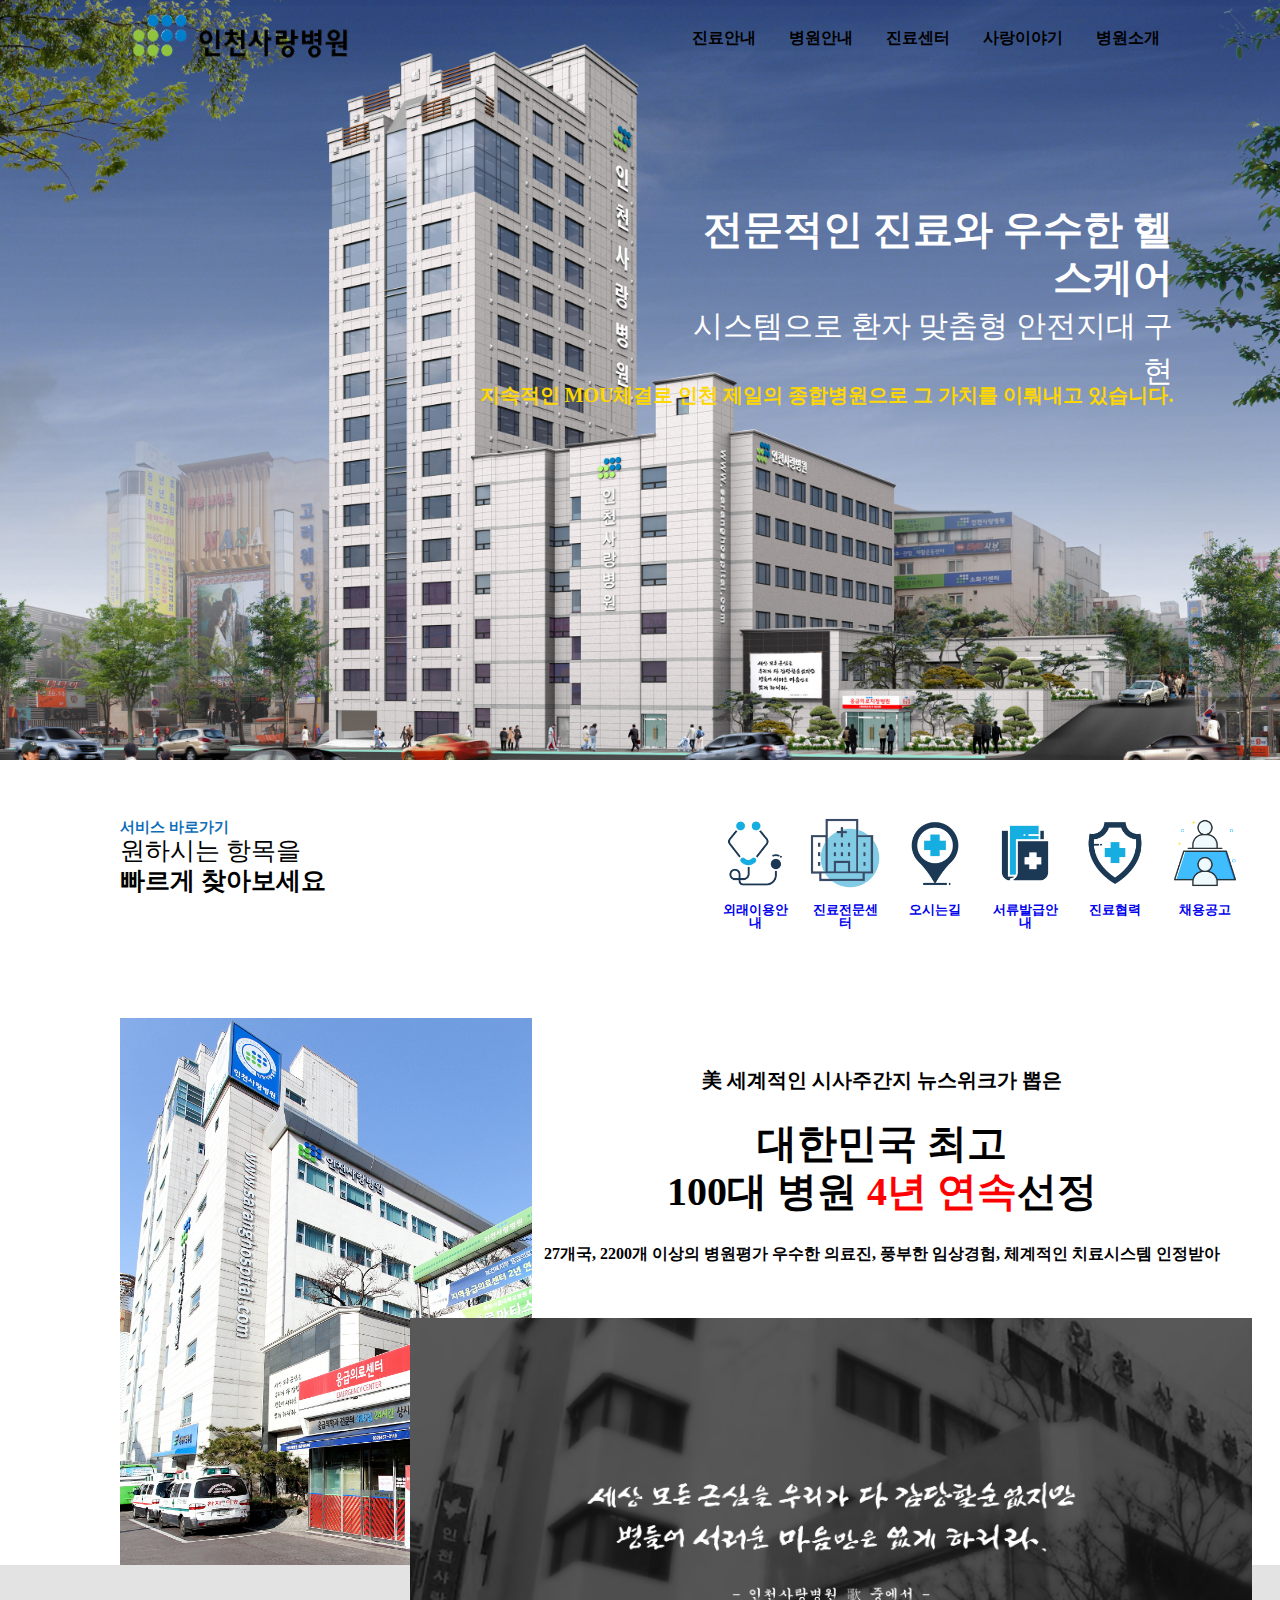
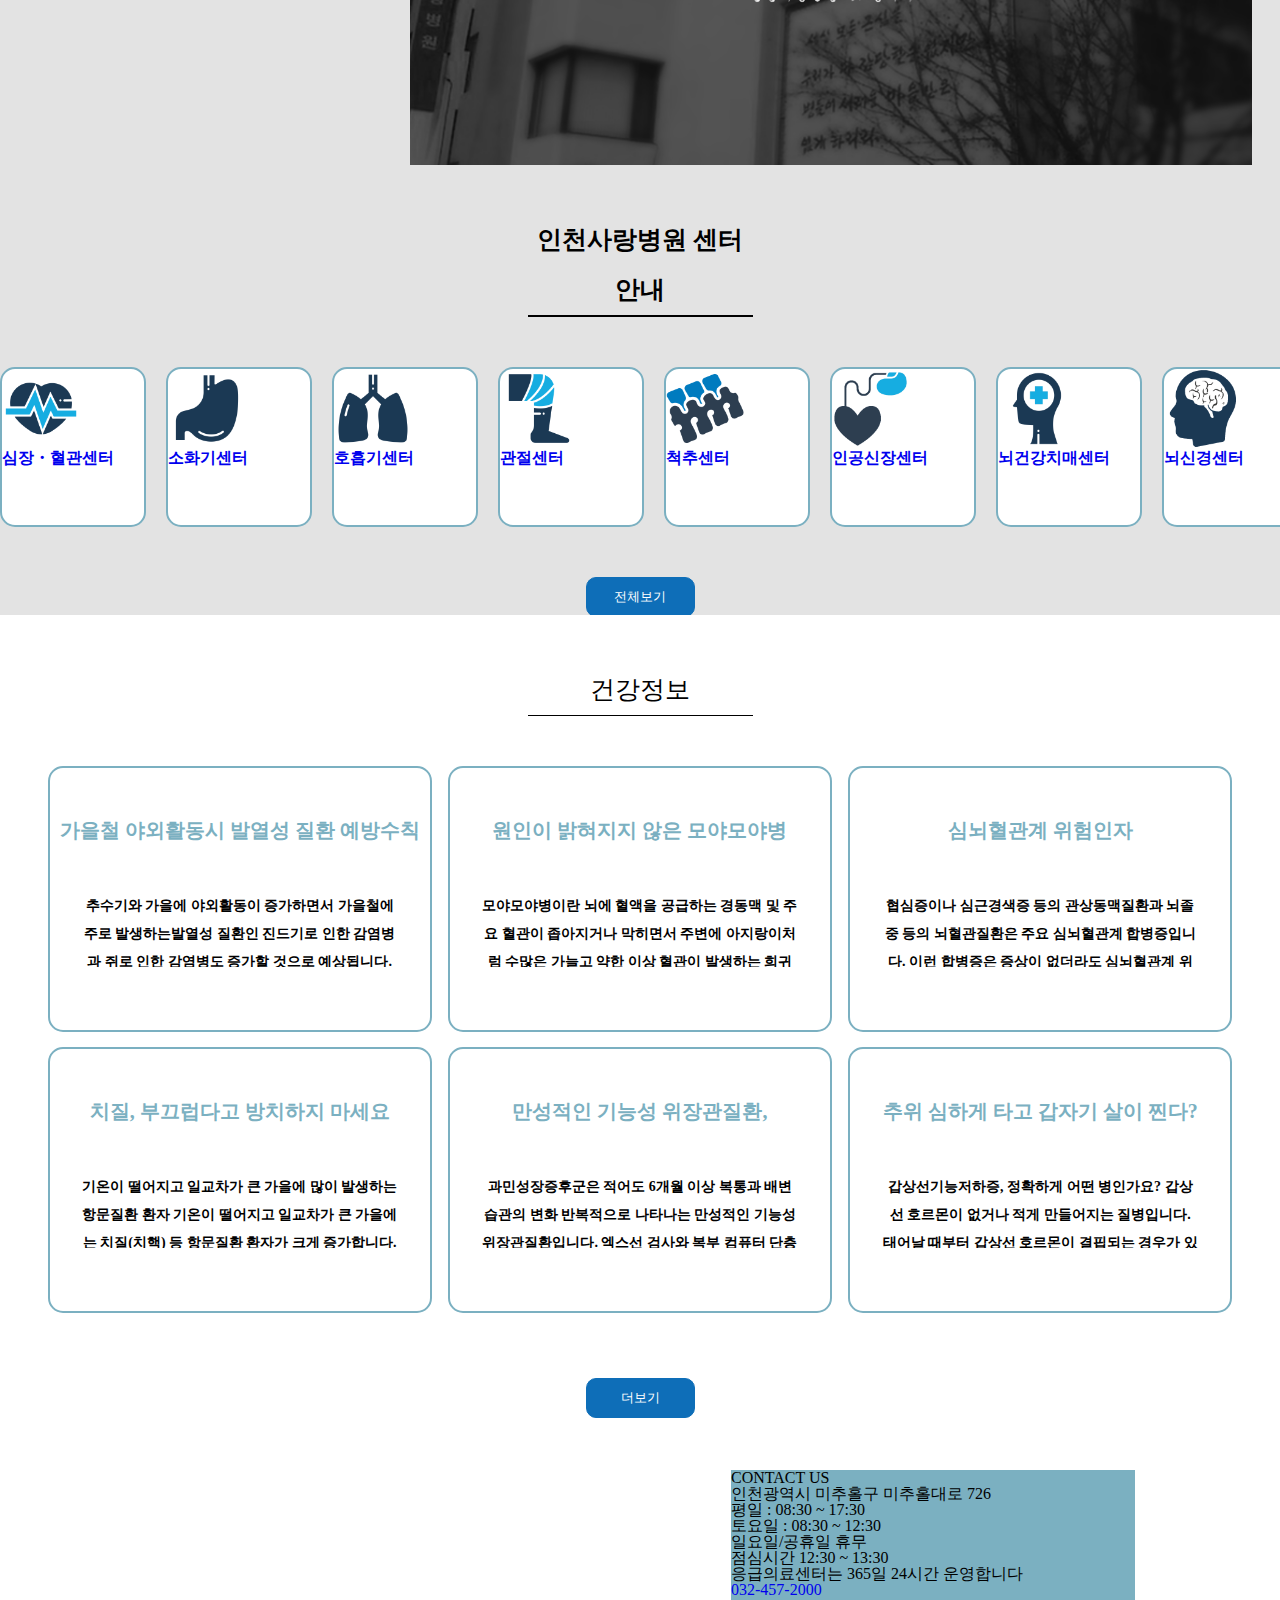
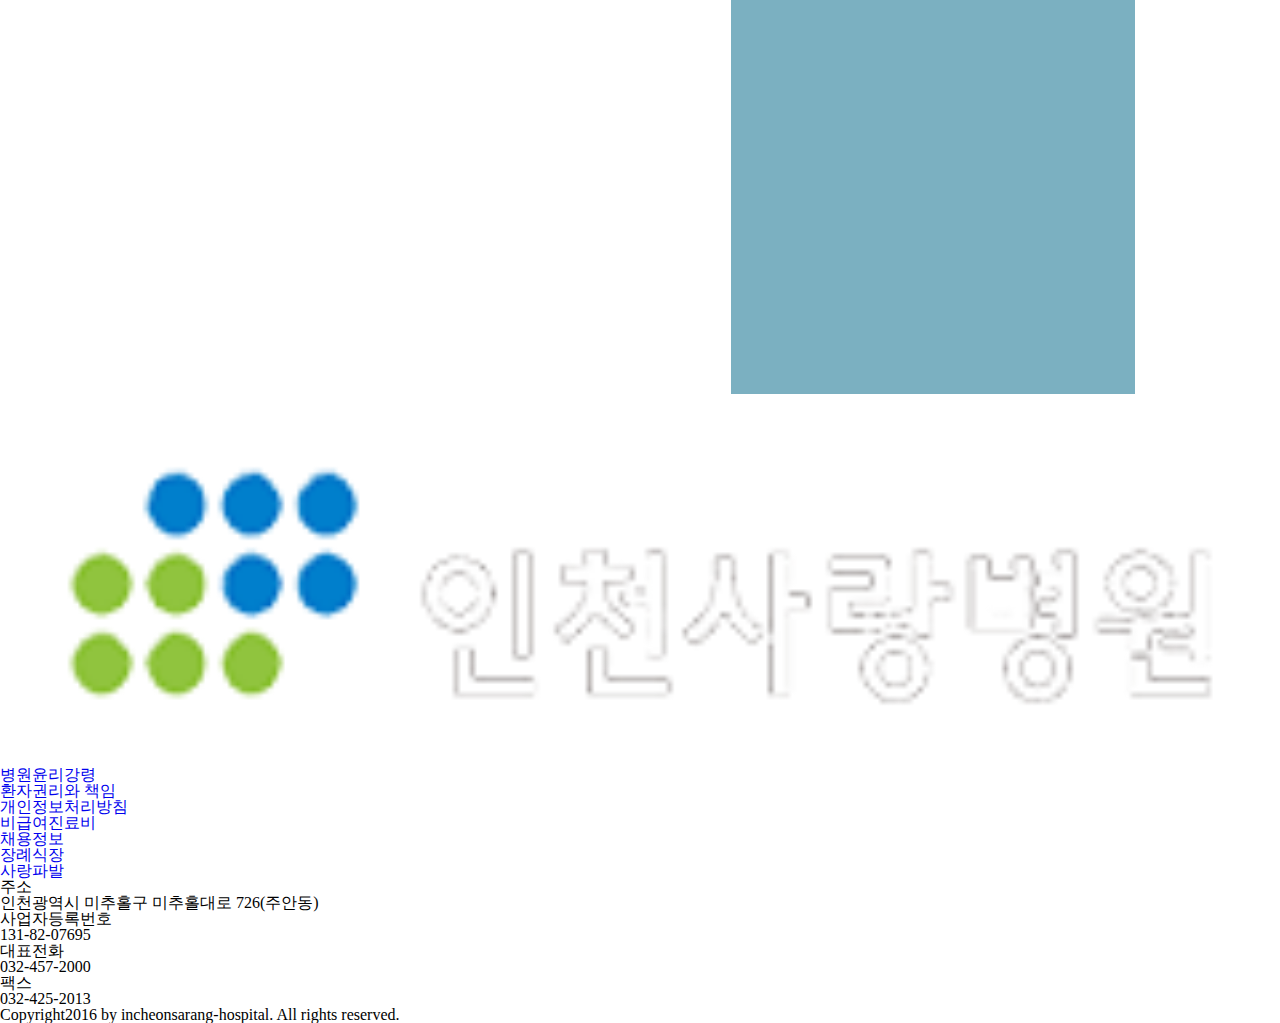
==== sarang.html @ 3dba6dbc "10월7일" ====
<!DOCTYPE html>
<html lang="en">

<head>
    <meta charset="UTF-8">
    <meta http-equiv="X-UA-Compatible" content="IE=edge">
    <meta name="viewport" content="width=device-width, initial-scale=1.0">
    <title>인천사랑병원</title>
    <link rel="stylesheet" href="css/reset.css">
    <link rel="stylesheet" href="css/saranghospital.css">
    <link rel="stylesheet" href="js/sarang.js">
</head>

<body>
    <header>
        <div class="header-container">
            <h1>
                <a href="#">
                    <figure>
                        <img src="img/logo black.png" alt="인천사랑병원">
                    </figure>
                    <span class="hidden">인천사랑병원</span>
                </a>
            </h1>
            <nav class="menu">
                <ul>
                    <li>진료안내</li>
                    <li>병원안내</li>
                    <li>진료센터</li>
                    <li>사랑이야기</li>
                    <li>병원소개</li>
                </ul>
            </nav>
        </div>
    </header>
    <main>
        <section class="main-title">
            <div class="banner-box">
                <!-- background로 이미지 넣을것 -->
                <p class="first-text"> <span class="main-text-title">전문적인 진료와 우수한 헬스케어</span>
                    <br> 시스템으로 환자 맞춤형 안전지대 구현</p>
                <p class="title-appeal">지속적인 MOU체결로 인천 제일의 종합병원으로 그 가치를 이뤄내고 있습니다.</p>
            </div>
        </section>
        <section class="main-quick">
            <div class="quick-wrapper">
                <div class="menu-title">
                    <h2>서비스 바로가기</h2>
                    <p>원하시는 항목을 <br>
                        <span>빠르게 찾아보세요</span></p>
                </div>
                <div class="menu-list">
                    <ul>
                        <li>
                            <a href="#">
                                <div class="menu-icon">
                                    <img src="img/4082095_healthcare_hospital_medical_icon.png" alt="외래이용안내">
                                    <p>외래이용안내</p>
                                </div>
                            </a>
                        </li>
                        <li>
                            <a href="#">
                                <div class="menu-icon">
                                    <img src="img/5978776_building_clinic_corona_coronavirus_hospital_icon.png"
                                        alt="진료전문센터">
                                    <p>진료전문센터</p>
                                </div>
                            </a>
                        </li>
                        <li>
                            <a href="#">
                                <div class="menu-icon">
                                    <img src="img/4082088_healthcare_hospital_medical_icon.png" alt="오시는길">
                                    <p>오시는길</p>
                                </div>
                            </a>
                        </li>
                        <li>
                            <a href="#">
                                <div class="menu-icon">
                                    <img src="img/4082102_healthcare_hospital_medical_icon.png" alt="서류발급안내">
                                    <p>서류발급안내</p>
                                </div>
                            </a>
                        </li>
                        <li>
                            <a href="#">
                                <div class="menu-icon">
                                    <img src="img/4082087_healthcare_hospital_medical_icon.png" alt="진료협력">
                                    <p>진료협력</p>
                                </div>
                            </a>
                        </li>
                        <li>
                            <a href="#">
                                <div class="menu-icon">
                                    <img src="img/2620516_employee_interview_job_seeker_unemployee_icon.png" alt="채용공고">
                                    <p>채용공고</p>
                                </div>
                            </a>
                        </li>
                    </ul>
                </div>
            </div>
        </section>
        <section class="main-intro">
            <div class="intro-wrap">
                <div class="building">
                    <img src="img/20180203122102db8c5d82-dbdb-45b9-830c-4788f8c6898f.jpeg" alt="인천사랑병원">
                    <div class="text-container">
                        <p class="history-title">美 세계적인 시사주간지 뉴스위크가 뽑은</p>
                        <h2>대한민국 최고 <br>
                            100대 병원 <span>4년 연속</span>선정</h2>
                        <p class="history-add">27개국, 2200개 이상의 병원평가
                            우수한 의료진, 풍부한 임상경험, 체계적인 치료시스템 인정받아
                        </p>
                    </div>
                </div>
                <div class="ideology">
                    <img src="img/history_img01.jpeg" alt="설립 이념">
                </div>
        </section>
        <section class="center-info">
            <h2 class="center-text">인천사랑병원 센터안내</h2>
            <!-- h2한테 border-bottom주기 -->
            <div class="center-menu-container">
                <div class="center-overflow">
                    <ul>
                        <li>
                            <a
                                href="https://www.saranghospital.com/About/center/ccenter/Heartvascularcenter/sindex.jsp">
                                <img src="img/4082109_healthcare_hospital_medical_icon.png" alt="심장혈관센터">
                                <span>심장・혈관센터</span>
                            </a>
                        </li>
                        <li>
                            <a href="https://www.saranghospital.com/About/center/ccenter/Smallarmscenter/sindex.jsp">
                                <img src="img/4082111_healthcare_hospital_medical_icon.png" alt="소화기센터">
                                <span>소화기센터</span>
                            </a>
                        </li>
                        <li>
                            <a href="https://www.saranghospital.com/About/center/ccenter/Respiratorycenters/sindex.jsp">
                                <img src="img/4082089_healthcare_hospital_medical_icon.png" alt="호흡기센터">
                                <span>호흡기센터</span>
                            </a>
                        </li>
                        <li>
                            <a href="https://www.saranghospital.com/About/center/ccenter/Jointcenter/sindex.jsp">
                                <img src="img/4082071_healthcare_hospital_medical_icon.png" alt="관절센터">
                                <span>관절센터</span>
                            </a>
                        </li>
                        <li>
                            <a href="https://www.saranghospital.com/About/center/ccenter/Spinecenter/sindex.jsp">
                                <img src="img/1904389_anatomy_back_backbone_bone_chiropractic_icon.png" alt="척추센터">
                                <span>척추센터</span>
                            </a>
                        </li>
                        <li>
                            <a
                                href="https://www.saranghospital.com/About/center/ccenter/Artificialkidneycentre/sindex.jsp">
                                <img src="img/8212273_pacemaker_heartbeat_heart_cardiac_artificial_icon.png"
                                    alt="인공신장센터">
                                <span>인공신장센터</span>
                            </a>
                        </li>
                        <li>
                            <a href="https://www.saranghospital.com/About/center/ccenter/Braindementia/sindex.jsp">
                                <img src="img/4082075_healthcare_hospital_medical_icon.png" alt="뇌건강치매센터">
                                <span>뇌건강치매센터</span>
                            </a>
                        </li>
                        <li>
                            <a href="https://www.saranghospital.com/About/center/ccenter/Cranialnervecenter/sindex.jsp">
                                <img src="img/1913444_brain_head_human_neurology_psychology_icon.png" alt="뇌신경센터">
                                <span>뇌신경센터</span>
                            </a>
                        </li>
                        <li>
                            <a
                                href="https://www.saranghospital.com/About/center/ccenter/RehabilitationMedicalCenter/sindex.jsp">
                                <img src="img/1289470_massage_physical medicine_physiotherapy_rehabilitation_icon.png"
                                    alt="재활의학센터">
                                <span>재활의학센터</span>
                            </a>
                        </li>
                        <li>
                            <a
                                href="https://www.saranghospital.com/About/center/ccenter/EmergencyMedicalCenter/sindex.jsp">
                                <img src="img/2538738_emergency_light_police_security_icon.png" alt="응급의료센터">
                                <span>응급의료센터</span>
                            </a>
                        </li>
                        <li>
                            <a href="https://www.saranghospital.com/About/center/synthesis/centerinfo.jsp">
                                <img src="img/1289464_family medicine_health insurcance_healthcare_icon.png"
                                    alt="종합검진센터">
                                <span>종합검진센터</span>
                            </a>
                        </li>
                        <li>
                            <a href="https://www.saranghospital.com/About/center/checkup/checkup1.jsp">
                                <img src="img/1289465_internal medicine_medical examination_stethoscope_icon.png"
                                    alt="국가암검진센터">
                                <span>국가암검진센터</span>
                            </a>
                        </li>
                        <li>
                            <a href="https://www.saranghospital.com/About/center/environment/MedicalCenter.jsp">
                                <img src="img/5114911_architecture_construction_engineering_helmet_industry_icon.png"
                                    alt="직업환경의학센터">
                                <span>직업환경의학센터</span>
                            </a>
                        </li>
                        <li>
                            <a href="https://www.saranghospital.com/About/center/centerinfo/centerinfo.jsp">
                                <img src="img/5804675_artery_blood_capillary_vessel_icon.png" alt="심뇌혈관센터">
                                <span>심・뇌・혈관센터</span>
                            </a>
                        </li>
                    </ul>
                </div>
                <button class="view">
                    전체보기
                </button>
            </div>
        </section>
        <section class="health-info">
            <h2 class="health-text">건강정보</h2>
            <!-- h2한테 border-bottom주기 -->
            <div class="health-menu-container">
                <div>
                    <h3>가을철 야외활동시 발열성 질환 예방수칙</h3>
                    <p>추수기와 가을에 야외활동이 증가하면서 가을철에 주로 발생하는발열성 질환인 진드기로 인한 감염병과 쥐로 인한 감염병도 증가할 것으로 예상됩니다. 감염병의 특성을 이해하고
                        예방수칙을 준수하여 건강한 가을을 맞이하셨으면 좋겠습니다</p>
                </div>
                <div>
                    <h3>원인이 밝혀지지 않은 모야모야병</h3>
                    <p>모야모야병이란 뇌에 혈액을 공급하는 경동맥 및 주요 혈관이 좁아지거나 막히면서 주변에 아지랑이처럼 수많은 가늘고 약한 이상 혈관이 발생하는 희귀질환입니다. 미세혈관이 모락모락
                        피어오르는 연기와 비슷하다고해서 '모야모야'(연기가 피어오르는 모습을 표현한 일본어)라는 이름이 붙었습니다.</p>
                </div>
                <div>
                    <h3>심뇌혈관계 위험인자</h3>
                    <p>협심증이나 심근경색증 등의 관상동맥질환과 뇌졸중 등의 뇌혈관질환은 주요 심뇌혈관계 합병증입니다. 이런 합병증은 증상이 없더라도 심뇌혈관계 위험인자가 많고 오래될수록(10년
                        이상) 발생할 위험이 높아집니다. 그렇다면 심뇌혈관계 위험인자는 무엇일까요?</p>
                </div>
                <div>
                    <h3>치질, 부끄럽다고 방치하지 마세요</h3>
                    <p>기온이 떨어지고 일교차가 큰 가을에 많이 발생하는 항문질환 환자 기온이 떨어지고 일교차가 큰 가을에는 치질(치핵) 등 항문질환 환자가 크게 증가합니다. 가을철 치질의 발병률이
                        높은 이유는 낮은 기온으로 혈관이 수축하면서 혈액순환이 원활해지지 못해 혈액 응고가 쉬워지고 치핵 조직이 커지기 때문입니다.</p>
                </div>
                <div>
                    <h3>만성적인 기능성 위장관질환,</h3>
                    <p>과민성장증후군은 적어도 6개월 이상 복통과 배변 습관의 변화 반복적으로 나타나는 만성적인 기능성 위장관질환입니다. 엑스선 검사와 복부 컴퓨터 단층촬영 같은 영상의학 검사와
                        대장내시경 검사를 받아도 복통의 원인이 될 만한 기질적인 질환을 발견할 수 없습니다. </p>
                </div>
                <div>
                    <h3>추위 심하게 타고 갑자기 살이 찐다?</h3>
                    <p>갑상선기능저하증, 정확하게 어떤 병인가요? 갑상선 호르몬이 없거나 적게 만들어지는 질병입니다. 태어날 때부터 갑상선 호르몬이 결핍되는 경우가 있는데, 이것은 선천적으로
                        갑상선이 없거나 또는 기능 부전으로 호르몬을 생산하지 못함으로써 생기는 병입니다. 성인에게 생기는 갑상선 기능저하증으로 진행되는 병입니다.</p>
                </div>
                <button class="view">
                    더보기
                </button>
            </div>
        </section>
        <div class="map-container">
            <div class="map"></div>
            <div class="contact-us">
                <h2>CONTACT US</h2>
                <div class="contact-text">
                    <i class="fa-thin fa-location-dot"></i>
                    <p>인천광역시 미추홀구 미추홀대로 726</p>
                </div>
                <div class="contact-text">
                    <i class="fa-thin fa-alarm-clock"></i>
                    <p>평ㅤ일 : 08:30 ~ 17:30</p>
                    <p>토요일 : 08:30 ~ 12:30</p>
                    <span>일요일/공휴일 휴무</span> <br>
                    점심시간 12:30 ~ 13:30

                </div>
                <div class="emergency">
                    <p>응급의료센터는 365일 24시간 운영합니다</p>
                </div>
                <div class="contact-text">
                    <i class="fa-thin fa-phone"></i>
                    <a href="tel : 032-457-2000">032-457-2000</a>

                </div>
            </div>
        </div>
    </main>
    <footer>
        <div class="footer-container">
            <div class="relative">
                <div class="footer-top">
                    <div class="footer-logo">
                        <img src="/img/logo.png" alt="인천사랑병원">
                    </div>
                    <div class="link-warp">
                        <a href="https://www.saranghospital.com/ETC/ETC_POP_ethical.htm">병원윤리강령</a>
                        <a href="https://www.saranghospital.com/ETC/ETC_POP_rights.htm">환자권리와 책임</a>
                        <a href="https://www.saranghospital.com/ETC/ETC_privacy.jsp"><span>개인정보처리방침</span></a>
                        <a href="https://www.saranghospital.com/sharing/medicalbills/Act.jsp">비급여진료비</a>
                        <a href="https://www.saranghospital.com/story/recruitment/List.jsp">채용정보</a>
                        <a href="https://www.saranghospital.com/hospabout/funeralhall.jsp">장례식장</a>
                        <a href="https://www.saranghospital.com/sharing/lovenews/Loveapost/List.jsp">사랑파발</a>
                    </div>
                </div>
                <div class="footer-contant">
                    <address class="number-info">
                        <dl class="item">
                            <dt class="title">주소</dt>
                            <dd class="is">인천광역시 미추홀구 미추홀대로 726(주안동)</dd>
                        </dl>
                        <dl class="item">
                            <dt class="title">사업자등록번호</dt>
                            <dd class="is">131-82-07695</dd>
                        </dl>
                        <dl class="item">
                            <dt class="title">대표전화</dt>
                            <dd class="is">032-457-2000</dd>
                        </dl>
                        <dl class="item">
                            <dt class="title">팩스</dt>
                            <dd class="is">032-425-2013</dd>
                        </dl>
                    </address>
                    <p>Copyright2016 by incheonsarang-hospital.
                        All rights reserved.</p>
                </div>
            </div>

        </div>
    </footer>
</body>

</html>
---- css/saranghospital.css ----
:root {
    --main-color: #7BB0C1;
    --font-white: #fff;
    --font-black: #000;
    --font-gray: #E3E3E3;
    --font-gold:#FFD700;
    --font-red:#FF0000;
    --font-blue:#0E6EB8;
    --font-green:#8EC31F;
    --font-yellow:#FFE500;
    --font-navy:#092F4D;
    --font-footer-background-color: #363636;
    --background-color-gray:#e3e3e3;
}

header img {
    position: absolute;
    width: 240px;
    height: 70px;
    left: 120px;
    top: 0px;
    
}
.hidden {
    position: absolute;
    width: 1px;
    height: 1px;
    clip: rect(1px, 1px, 1px, 1px);
    overflow: hidden;
}

.header-container {
    display: flex;
    flex-wrap: nowrap;
    flex-direction: row;
    justify-content: flex-end;
    margin-right: 120px;
}
.menu{
    padding: 30px 0px;
    position: absolute;
    width: 518px;
    height: 10px;
}

.menu ul {
    display: flex;
    justify-content: space-between;
    margin-left: 50px;
    font-size: 16px;
    font-weight: bold;
}
.main-title {
    background-image: url(../img/sarang.jpeg);
    background-size: cover;
}
.banner-box {
    width: 100%;
    height: 760px;
}

.first-text {
    position: absolute;
    left: 53.96%;
    right: 8.33%;
    top: 23.03%;
    bottom: 63.55%;
    color: var(--font-white);
    font-size: 30px;
    font-weight: 400;
    line-height: 150%;
/* or 45px */
    text-align: right;
}
.main-text-title {
    font-size: 40px;
    font-weight: 700;
}

.title-appeal {
    position: absolute;
    right: 8.33%;
    top: 42.5%;
    bottom: 54.34%;
    font-weight: 600;
    font-size: 20px;
    line-height: 24px;
    color: var(--font-gold);
}

.main-quick {
    margin: 0 auto;
    width: 1440px;
    height: 200px;
    background-color: var(--font-white);
}

.quick-wrapper {
    display: flex;
    margin-top: 58px;
    margin-left: 120px;
}
.menu-title {
    width: 600px;
    height: 102px;
    left: 118px;
    top: 818px;
}
.menu-title h2 {
    font-weight: 600;
    font-size: 15px;
    line-height: 18px;
    color: var(--font-blue);
}

.menu-title p {
    font-weight: 400;
    font-size: 25px;
    line-height: 30px;
}

.menu-title span {
    font-weight: 600;
    font-size: 25px;
    line-height: 30px;
}

.menu-icon {
    width: 70px;
    height: 70px;
}

.menu-icon p {
    font-size: 13px;
    font-weight: 600;
    /* width: 100px; */
    margin-top: 15px;
    text-align: center;
}

.menu-list ul {
    display: flex;
    gap: 20px;
    width: 529px;
    height: 102px;
}

.main-intro {
    width: 1440px;
    height: 547px;
    margin: 0 auto;
    position: relative;
    background-color: var(--font-white);
}

.building {
    display: flex;
}

.building img {
    width: 412px;
    height: 547px;
    margin-left: 120px;
}

.ideology img {
    position: absolute;
    width: 842px;
    height: 447px;
    left: 410px;
    top: 300px;
    z-index: 2;
    
}

.text-container {
    margin-top:50px;
    width: 700px;
    height: 235px;
    text-align: center;
    font-weight: 600;
}

.history-title {
    font-size: 20px;
    line-height: 24px;
}

.text-container h2 {
    margin-top: 28px;
    font-size: 40px;
    line-height: 48px;
}

.text-container h2 > span {
    color: var(--font-red);
}

.history-add {
    margin-top: 28px;
    font-size: 16px;
    line-height: 19px;
}

.center-info {
    padding-top:250px;
    width: 100%;
    height: 400px;
    background-color: var(--background-color-gray);
}

.center-text {
    width: 225px;
    font-weight: 600;
    font-size: 25px;
    text-align: center;
    border-bottom: 2px solid;
    line-height: 50px;
    margin: 0 auto;
}

.center-menu-container ul {
    display: flex;
    align-items: center;
    margin-top: 50px;
    gap: 20px;
}

.center-overflow li {
    border: 2px solid var(--main-color) ;
    border-radius: 15px;
    background-color: var(--font-white);
}

.center-overflow a {
    width: 142px;
    height: 156px;
    display: block;
    margin: 0 auto;
}
.center-overflow a img {
    width: 78px;
    height: 79px;
}

.center-overflow span {
    font-weight: 600;
    font-size: 16px;
    line-height: 19px;
}

.view {
    width: 109px;
    height: 40px;
    background-color: var(--font-blue);
    border: 1px solid var(--font-blue);
    color: var(--font-white);
    border-radius: 10px;
    display: block;
    margin: 50px auto;
}

.health-info {
    width: 100%;
    height: 805px;
    background-color: var(--font-white);
    padding-top: 50px;
}

.health-text{
    width: 225px;
    font-weight: 400;
    font-size: 25px;
    text-align: center;
    border-bottom: 1px solid;
    line-height: 50px;
    margin: 0 auto;
}

.health-menu-container {
    width: 1201px;
    margin: 0 auto;
    display: flex;
    flex-direction: row;
    flex-wrap: wrap;
    justify-content: space-around;
    margin-top: 50px;
}

.health-menu-container div {
    width: 380px;
    height: 262px;
    border: 2px solid var(--main-color);
    border-radius: 15px;
    margin-bottom: 15px;
}

.health-menu-container h3 {
    margin-top: 50px;
    font-weight: 600;
    font-size: 20px;
    line-height: 24px;
    text-align: center;
    color: var(--main-color);
}

.health-menu-container p {
    width: 317px;
    height: 75px;
    padding-top: 50px;
    font-weight: 600;
    font-size: 14px;
    line-height: 200%;
    text-align: center;
    overflow: hidden;
    text-overflow: ellipsis;
    margin: 0 auto;
}

.map-container {
    display: flex;
    justify-content: center;
}
.map {
    width: 586px;
    height: 524px;
}

.contact-us {
    width: 404px;
    height: 524px;
    background-color: var(--main-color);

}
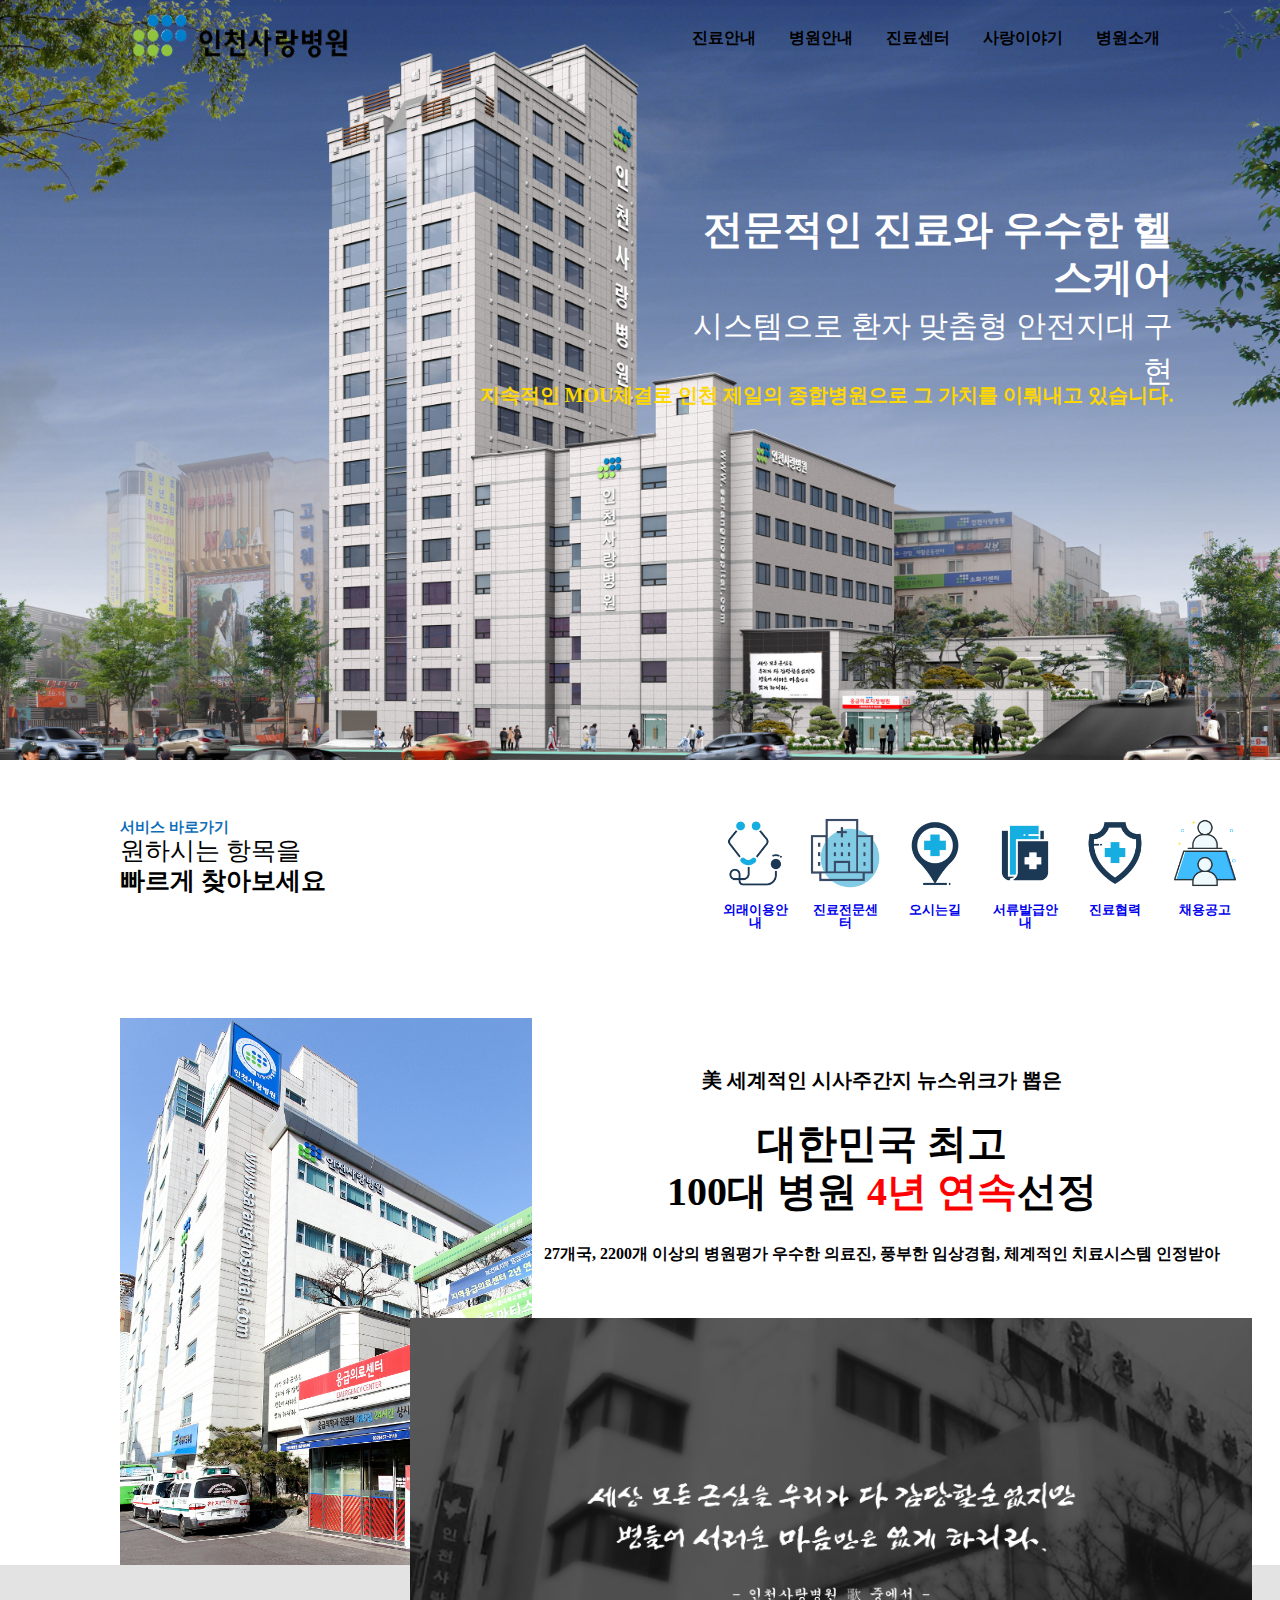
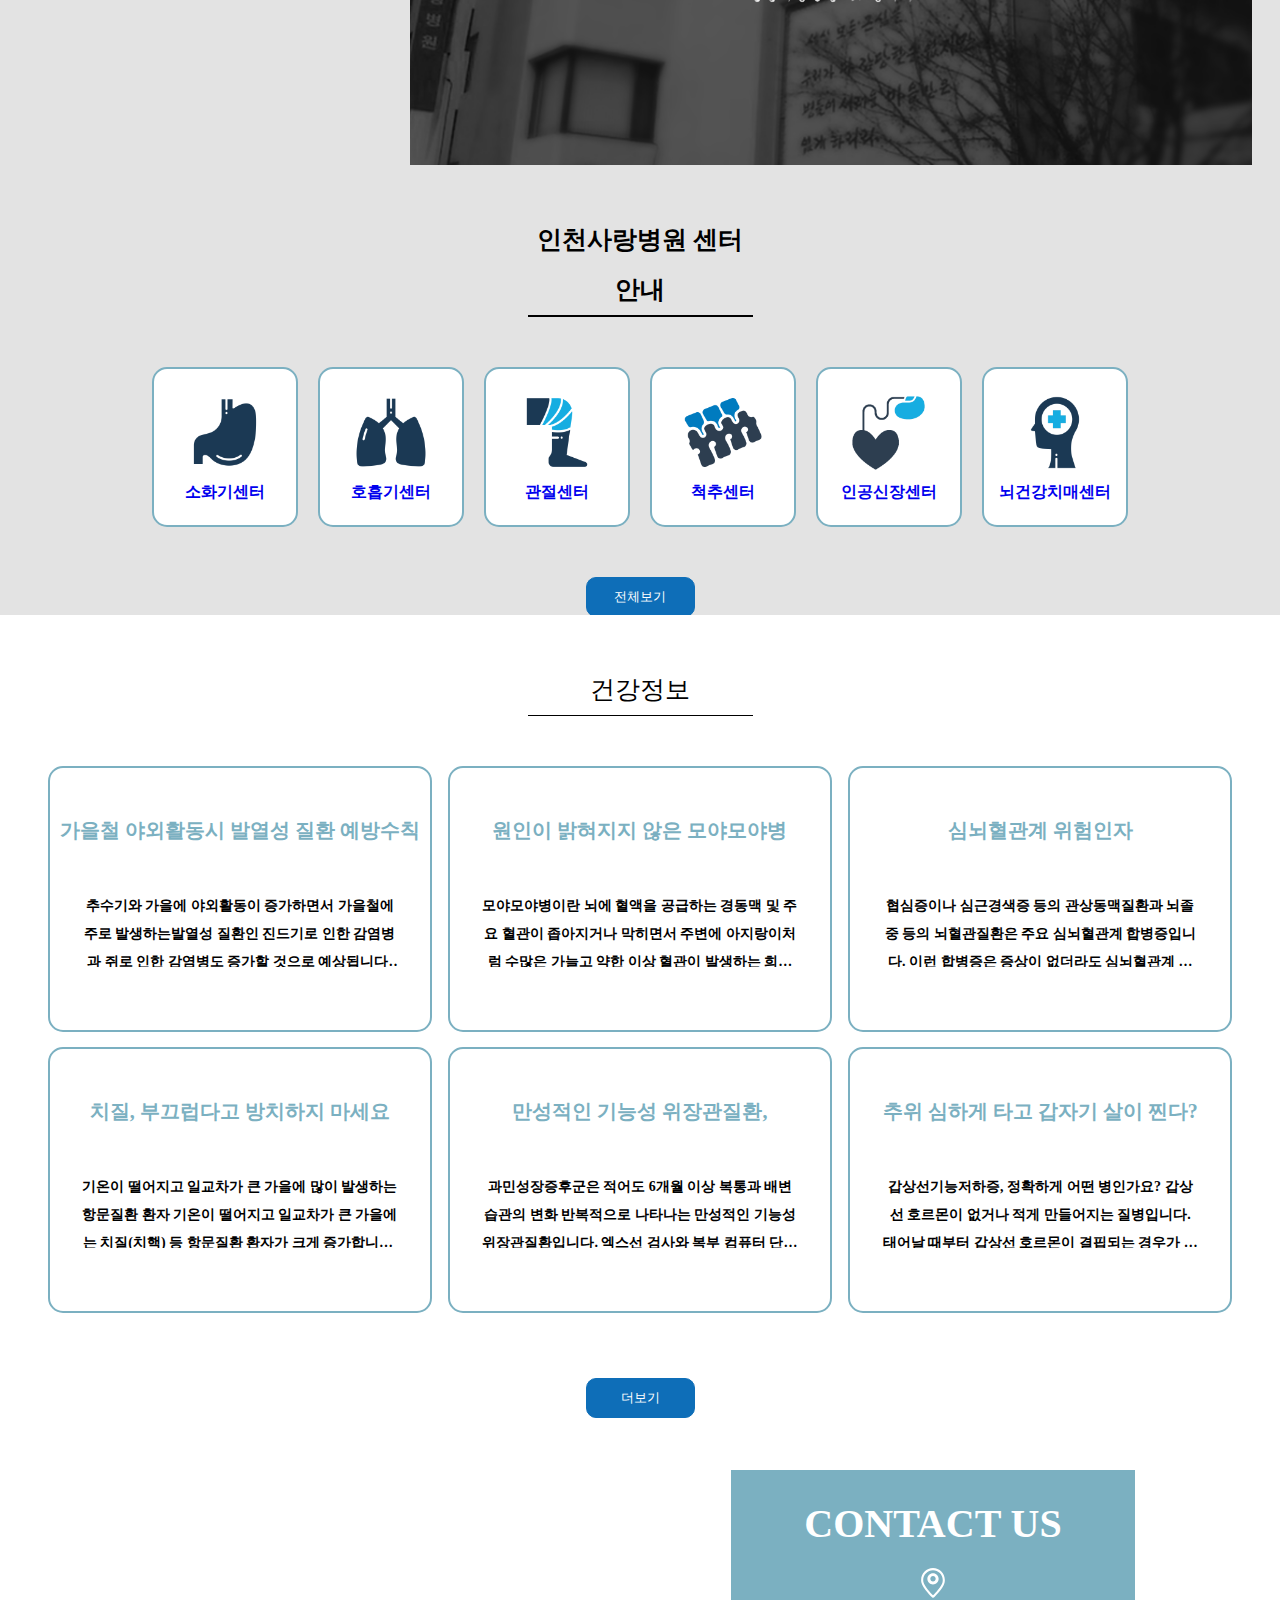
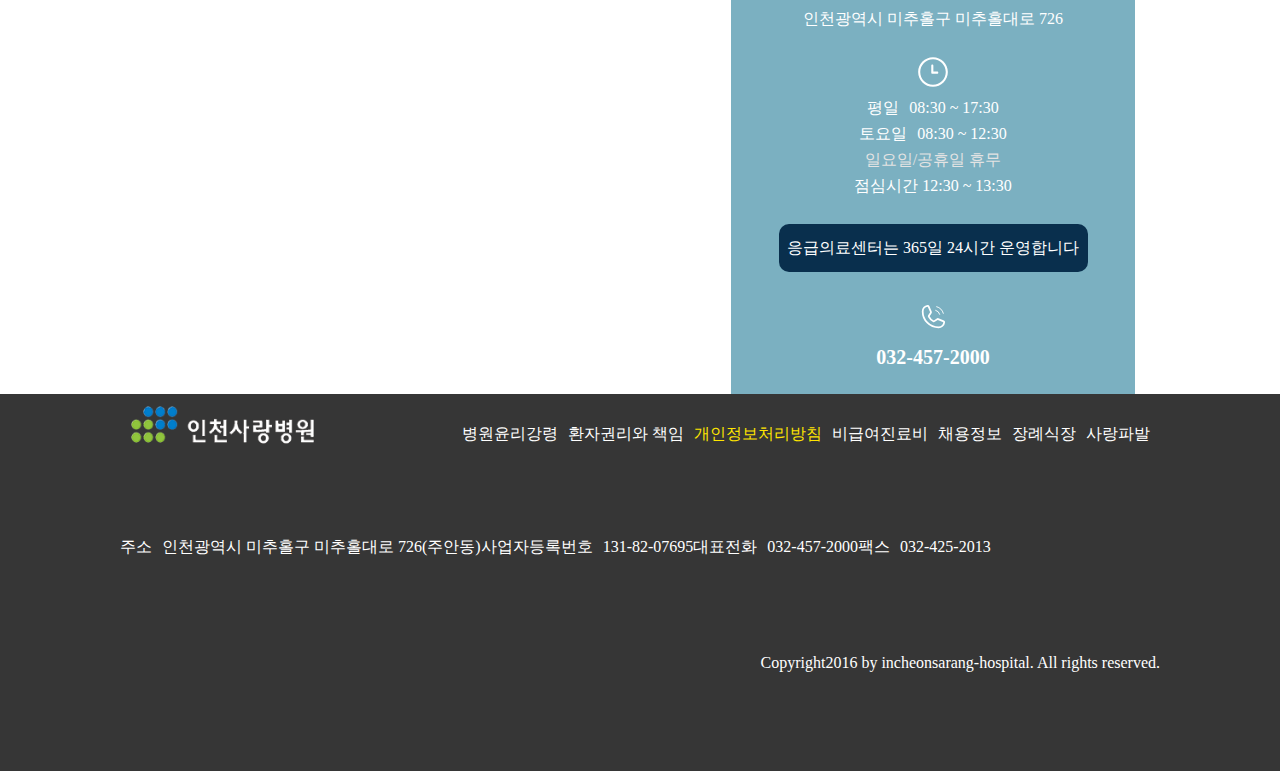
==== commit 6e86f67d: "10월11일" ====
--- a/sarang.html
+++ b/sarang.html
@@ -9,6 +9,7 @@
     <link rel="stylesheet" href="css/reset.css">
     <link rel="stylesheet" href="css/saranghospital.css">
     <link rel="stylesheet" href="js/sarang.js">
+
 </head>
 
 <body>
@@ -267,28 +268,68 @@
             </div>
         </section>
         <div class="map-container">
-            <div class="map"></div>
+            <div class="map">
+                <iframe
+                    src="https://www.google.com/maps/embed?pb=!1m18!1m12!1m3!1d3166.9368151503804!2d126.67850991502318!3d37.46221373785399!2m3!1f0!2f0!3f0!3m2!1i1024!2i768!4f13.1!3m3!1m2!1s0x357b79421399e0bd%3A0x7cce57e490d97258!2z7J247LKc7IKs656R67OR7JuQ!5e0!3m2!1sko!2skr!4v1665122445061!5m2!1sko!2skr"
+                    width="586" height="524" style="border:0;" allowfullscreen="" loading="lazy"
+                    referrerpolicy="no-referrer-when-downgrade"></iframe>
+            </div>
             <div class="contact-us">
                 <h2>CONTACT US</h2>
+                <div class="locate-text">
+                    <?xml version="1.0" ?><svg height="117px" version="1.1" viewBox="0 0 93 117" width="93px"
+                        xmlns="http://www.w3.org/2000/svg" xmlns:xlink="http://www.w3.org/1999/xlink">
+                        <title />
+                        <desc />
+                        <defs />
+                        <g fill="none" fill-rule="evenodd" id="Page-1" stroke="none" stroke-width="1">
+                            <g fill-rule="nonzero" id="pin">
+                                <path
+                                    d="M46.5,0.4 C21,0.4 0.2,21.2 0.2,46.8 C0.2,49.9 0.5,53 1.1,56 C1.1,56.2 1.2,56.4 1.2,56.7 C6.3,79.6 42.2,114 43.7,115.4 C44.5,116.2 45.5,116.5 46.5,116.5 C47.5,116.5 48.5,116.1 49.3,115.4 C50.8,113.9 86.5,79.6 91.6,57.2 C91.6,57 91.7,56.8 91.7,56.6 C92.4,53.4 92.7,50.1 92.7,46.8 C92.8,21.2 72,0.4 46.5,0.4 Z M83.7,55.1 C83.7,55.3 83.7,55.2 83.7,55.4 C79.9,72 55,98.2 46.5,106.7 C38,98.2 13,72 9.2,55 C9.2,54.8 9.2,54.7 9.1,54.5 C8.6,51.9 8.3,49.3 8.3,46.7 C8.3,25.7 25.4,8.5 46.4,8.5 C67.4,8.5 84.6,25.6 84.6,46.7 C84.6,49.6 84.3,52.4 83.7,55.1 Z"
+                                    fill="#fff" id="Shape" />
+                                <path
+                                    d="M46.5,20 C34.2935484,20 24.5,29.9354839 24.5,42 C24.5,54.0645161 34.4354839,64 46.5,64 C58.5645161,64 68.5,54.2064516 68.5,42 C68.5,29.7935484 58.7064516,20 46.5,20 Z M46.5,52.5032258 C40.6806452,52.5032258 35.9967742,47.8193548 35.9967742,42 C35.9967742,36.1806452 40.6806452,31.4967742 46.5,31.4967742 C52.3193548,31.4967742 57.0032258,36.1806452 57.0032258,42 C57.0032258,47.8193548 52.3193548,52.5032258 46.5,52.5032258 Z"
+                                    fill="#fff" id="Shape" />
+                            </g>
+                        </g>
+                    </svg>
+                    <p>인천광역시 미추홀구 미추홀대로 726</p>
+                </div>
                 <div class="contact-text">
-                    <i class="fa-thin fa-location-dot"></i>
-                    <p>인천광역시 미추홀구 미추홀대로 726</p>
-                </div>
-                <div class="contact-text">
-                    <i class="fa-thin fa-alarm-clock"></i>
-                    <p>평ㅤ일 : 08:30 ~ 17:30</p>
-                    <p>토요일 : 08:30 ~ 12:30</p>
+                    <?xml version="1.0" ?><svg height="117px" version="1.1" viewBox="0 0 117 117" width="117px"
+                        xmlns="http://www.w3.org/2000/svg" xmlns:xlink="http://www.w3.org/1999/xlink">
+                        <title />
+                        <desc />
+                        <defs />
+                        <g fill="none" fill-rule="evenodd" id="Page-1" stroke="none" stroke-width="1">
+                            <g fill-rule="nonzero" id="clock">
+                                <path
+                                    d="M58.5,116.3 C90.5,116.3 116.4,90.3 116.4,58.4 C116.4,26.4 90.4,0.5 58.5,0.5 C26.6,0.5 0.6,26.4 0.6,58.4 C0.6,90.3 26.5,116.3 58.5,116.3 Z M58.5,8.6 C86,8.6 108.3,30.9 108.3,58.4 C108.3,85.9 86,108.2 58.5,108.2 C31,108.2 8.7,85.8 8.7,58.4 C8.7,30.9 31,8.6 58.5,8.6 Z"
+                                    fill="#fff" id="Shape" />
+                                <path
+                                    d="M55.8,65.2 L75.1,65.2 C77.4,65.2 79.2,63.4 79.2,61.1 C79.2,58.8 77.4,57 75.1,57 L59.9,57 L59.9,33.2 C59.9,30.9 58.1,29.1 55.8,29.1 C53.5,29.1 51.7,30.9 51.7,33.2 L51.7,61.1 C51.7,63.4 53.5,65.2 55.8,65.2 Z"
+                                    fill="#fff" id="Shape" />
+                            </g>
+                        </g>
+                    </svg>
+                    <dl>
+                        <dt>평ㅤ일</dt>
+                        <dd>08:30 ~ 17:30</dd>
+                    </dl>
+                    <dl>
+                        <dt>토요일</dt>
+                        <dd>08:30 ~ 12:30</dd>
+                    </dl>
                     <span>일요일/공휴일 휴무</span> <br>
-                    점심시간 12:30 ~ 13:30
+                    <p>점심시간 12:30 ~ 13:30</p>
 
                 </div>
                 <div class="emergency">
                     <p>응급의료센터는 365일 24시간 운영합니다</p>
                 </div>
                 <div class="contact-text">
-                    <i class="fa-thin fa-phone"></i>
+                    <?xml version="1.0" ?><svg viewBox="0 0 256 256" xmlns="http://www.w3.org/2000/svg"><rect fill="none" height="256" width="256"/><path d="M159.4,40A80.1,80.1,0,0,1,216,96.6" fill="none" stroke="#fff" stroke-linecap="round" stroke-linejoin="round" stroke-width="8"/><path d="M151.1,70.9a47.9,47.9,0,0,1,34,34" fill="none" stroke="#fff" stroke-linecap="round" stroke-linejoin="round" stroke-width="8"/><path d="M92.5,124.8a83.6,83.6,0,0,0,39,38.9,8,8,0,0,0,7.9-.6l25-16.7a7.9,7.9,0,0,1,7.6-.7l46.8,20.1a7.9,7.9,0,0,1,4.8,8.3A48,48,0,0,1,176,216,136,136,0,0,1,40,80,48,48,0,0,1,81.9,32.4a7.9,7.9,0,0,1,8.3,4.8l20.1,46.9a8,8,0,0,1-.6,7.5L93,117A8,8,0,0,0,92.5,124.8Z" fill="none" stroke="#fff" stroke-linecap="round" stroke-linejoin="round" stroke-width="15"/></svg>
                     <a href="tel : 032-457-2000">032-457-2000</a>
-
                 </div>
             </div>
         </div>
--- a/css/saranghospital.css
+++ b/css/saranghospital.css
@@ -224,6 +224,14 @@
     align-items: center;
     margin-top: 50px;
     gap: 20px;
+    transition: 0.5s;
+    transform: translateX(-166px);
+}
+
+.center-overflow {
+    width: 976px;
+    overflow: hidden;
+    margin: 0 auto;
 }
 
 .center-overflow li {
@@ -235,8 +243,11 @@
 .center-overflow a {
     width: 142px;
     height: 156px;
-    display: block;
-    margin: 0 auto;
+    display: flex;
+    flex-direction: column;
+    justify-content: center;
+    margin: 0 auto;
+    align-items: center;
 }
 .center-overflow a img {
     width: 78px;
@@ -247,6 +258,7 @@
     font-weight: 600;
     font-size: 16px;
     line-height: 19px;
+    margin-top: 10px;
 }
 
 .view {
@@ -315,6 +327,9 @@
     overflow: hidden;
     text-overflow: ellipsis;
     margin: 0 auto;
+    -webkit-line-clamp: 3;
+    display: -webkit-box;
+    -webkit-box-orient: vertical;
 }
 
 .map-container {
@@ -330,5 +345,121 @@
     width: 404px;
     height: 524px;
     background-color: var(--main-color);
-
+    text-align: center;
+    color: var(--font-white);
+}
+
+.contact-us h2 {
+    font-weight: 600;
+    font-size: 40px;
+    line-height: 48px;
+    margin-top: 30px;
+    margin-bottom: 20px;
+}
+
+.contact-us svg {
+    width: 30px;
+    height: 30px;
+    margin-bottom: 10px;
+}
+
+
+.contact-us dl {
+    display: flex;
+    justify-content: center;
+    margin-bottom: 10px;
+}
+
+.contact-us dt {
+    margin-right: 10px;
+}
+
+.contact-text span {
+    color: var(--background-color-gray);
+}
+
+.locate-text {
+    margin-bottom: 30px;
+}
+
+.contact-text {
+    margin-bottom: 30px;
+}
+.contact-text p {
+    margin-top: 10px;
+}
+.emergency {
+    width: 309px;
+    height: 48px;
+    border-radius: 10px;
+    background-color: var(--font-navy);
+    color: var(--font-white);
+    line-height: 48px;
+    margin: 0 auto;
+    margin-bottom: 30px;
+}
+
+.contact-text a {
+    font-weight: 600;
+    font-size: 20px;
+    line-height: 24px;
+    color: var(--font-white);
+}
+
+.footer-container {
+    width: 100%;
+    height: 377px;
+    background-color: var(--font-footer-background-color);
+}
+
+.footer-top {
+    display: flex;
+    align-items: center;
+    justify-content: space-between;
+    margin: 0 120px;
+}
+.footer-logo img {
+    width: 205px;
+}
+
+.link-warp {
+    display: flex;
+}
+
+.link-warp a {
+    color: var(--font-white);
+    margin-right: 10px;
+    font-size: 16px;
+    line-height: 16px;
+    margin-top: 20px;
+}
+
+.link-warp a span {
+    color: var(--font-yellow);
+}
+
+.number-info {
+    display: flex;
+    padding-top: 85px;
+    margin: 0 120px;
+}
+
+.item {
+    display: flex;
+    flex-direction: row;
+    justify-content: space-between;
+    align-items: center;
+    color: var(--font-white);
+}
+
+.title {
+    margin-right: 10px;
+}
+
+.footer-container p { 
+    color: var(--font-white);
+    margin: 0 120px;
+    display: flex;
+    justify-content: flex-end;
+    padding-top: 100px;
 }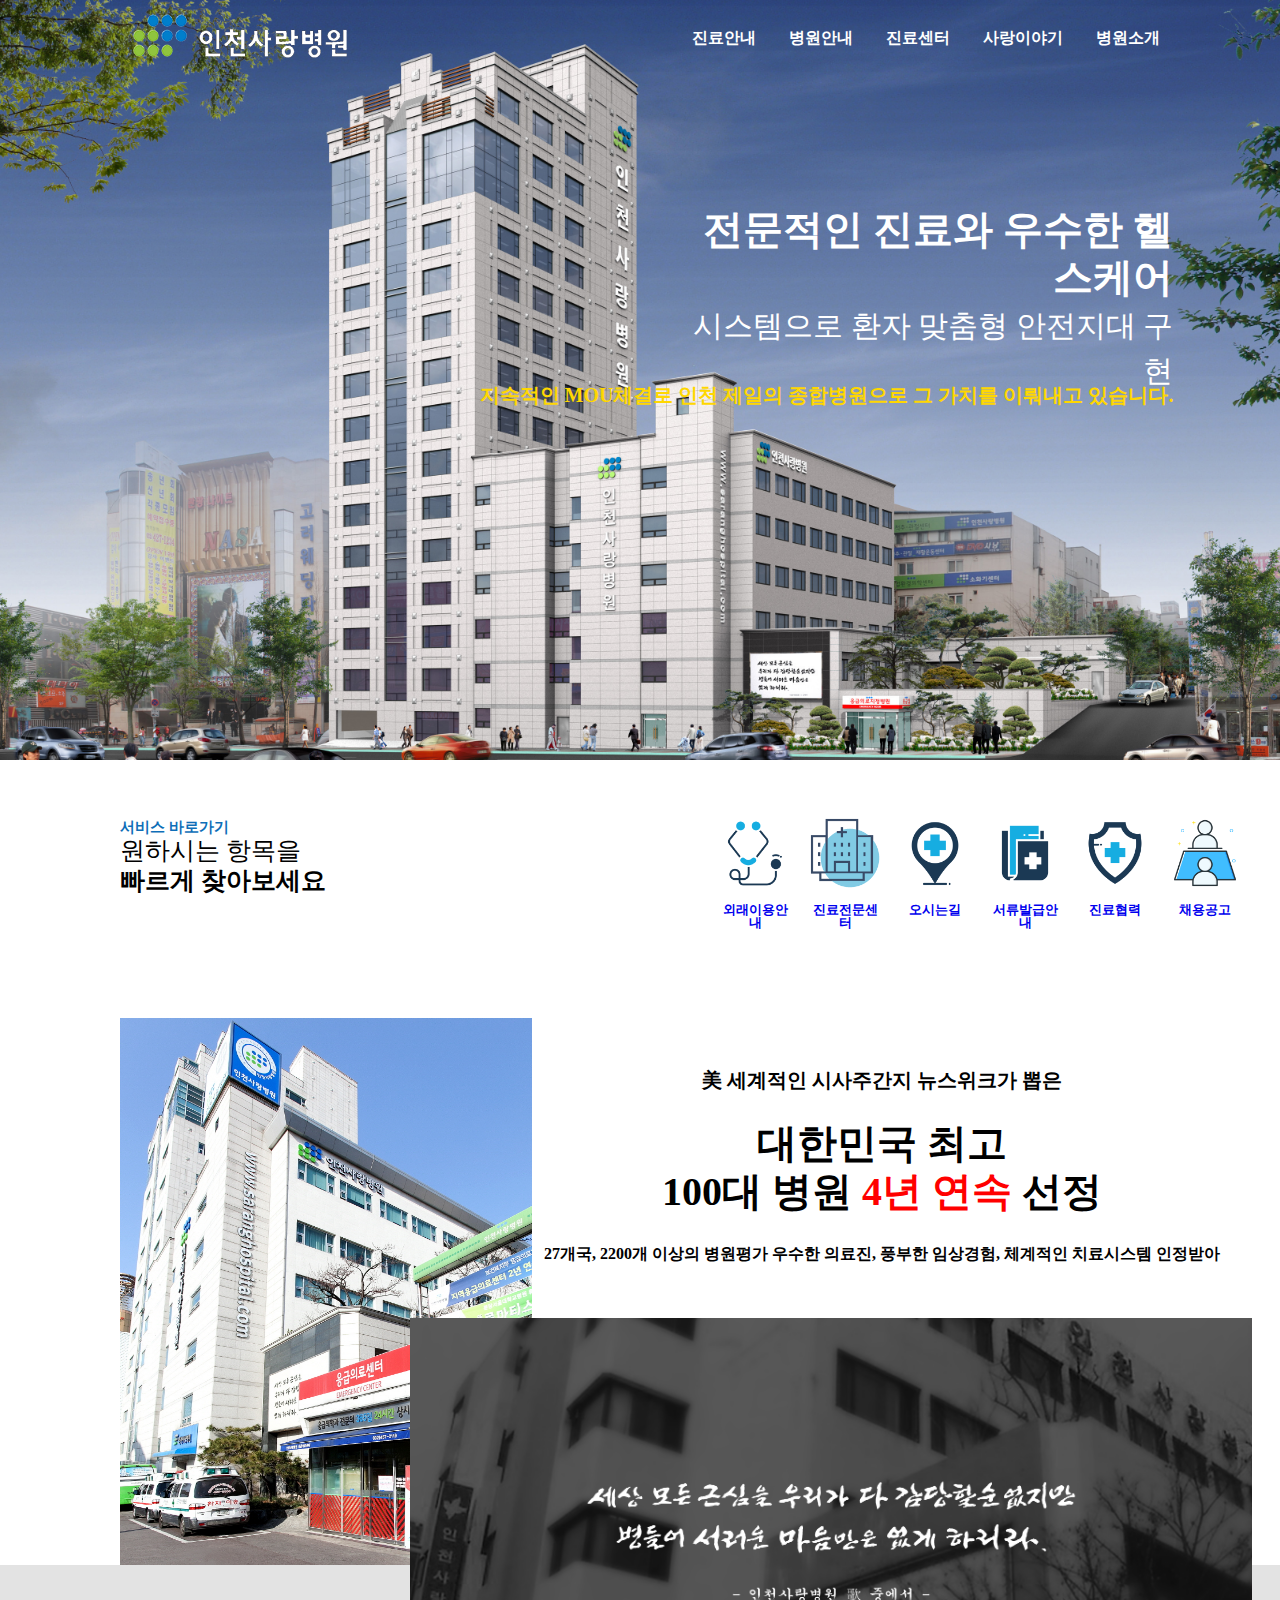
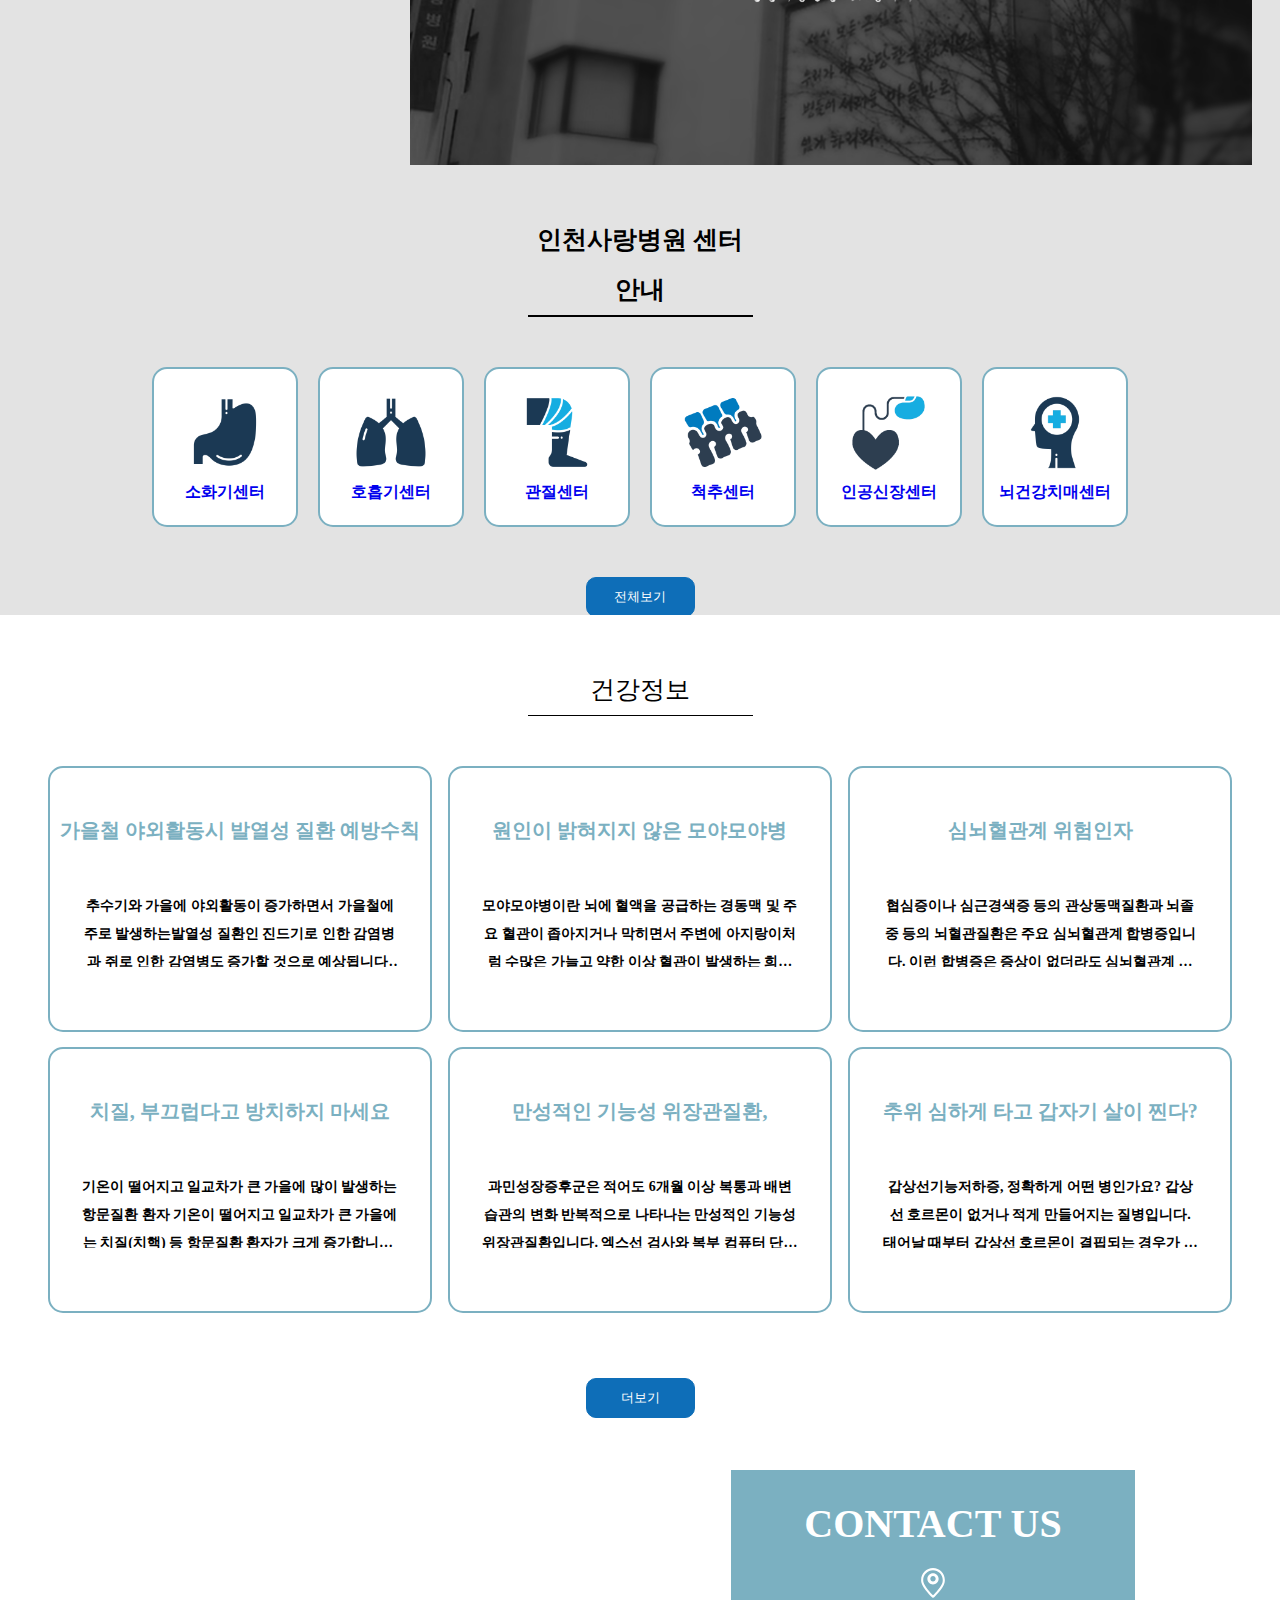
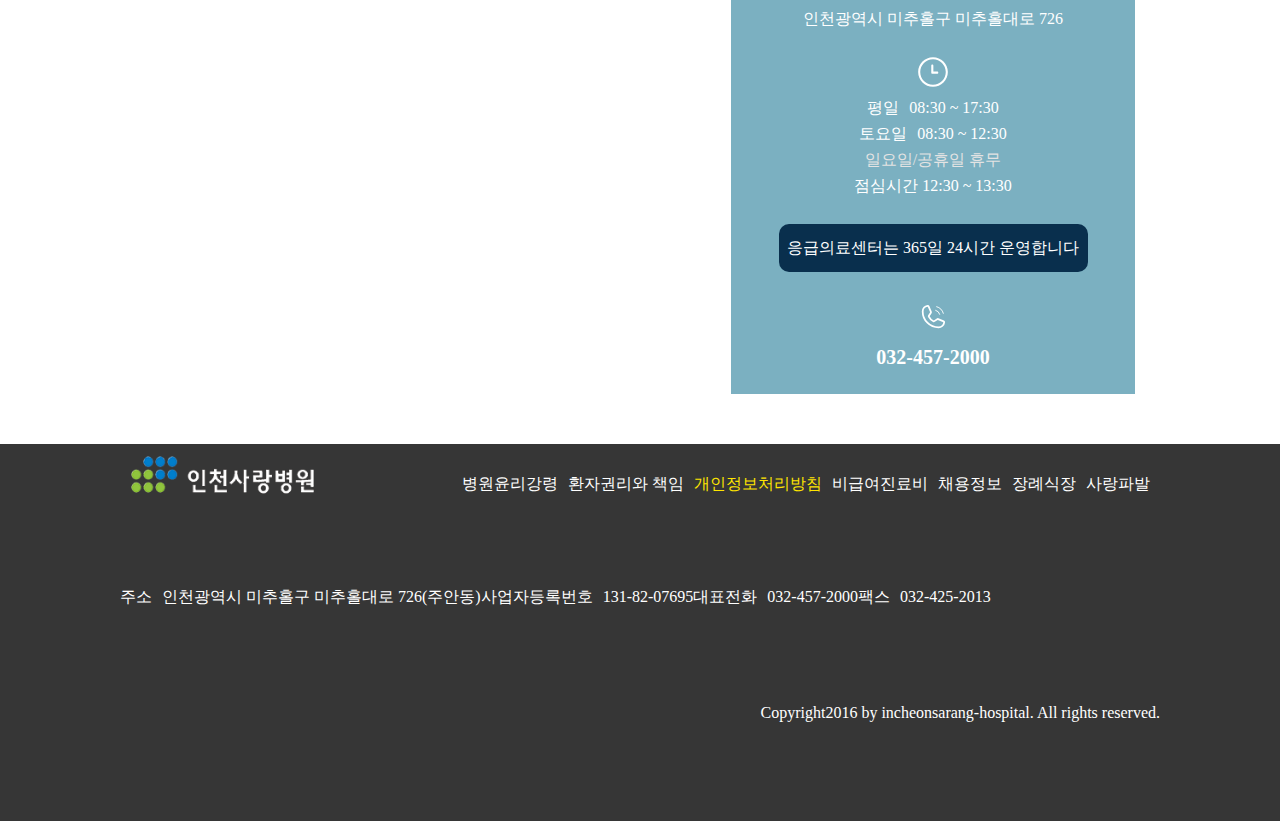
==== commit bde29caf: "ddd" ====
--- a/sarang.html
+++ b/sarang.html
@@ -18,7 +18,7 @@
             <h1>
                 <a href="#">
                     <figure>
-                        <img src="img/logo black.png" alt="인천사랑병원">
+                        <img src="img/logo.png" alt="인천사랑병원">
                     </figure>
                     <span class="hidden">인천사랑병원</span>
                 </a>
@@ -112,7 +112,7 @@
                     <div class="text-container">
                         <p class="history-title">美 세계적인 시사주간지 뉴스위크가 뽑은</p>
                         <h2>대한민국 최고 <br>
-                            100대 병원 <span>4년 연속</span>선정</h2>
+                            100대 병원 <span>4년 연속</span> 선정</h2>
                         <p class="history-add">27개국, 2200개 이상의 병원평가
                             우수한 의료진, 풍부한 임상경험, 체계적인 치료시스템 인정받아
                         </p>
--- a/css/saranghospital.css
+++ b/css/saranghospital.css
@@ -41,6 +41,7 @@
     position: absolute;
     width: 518px;
     height: 10px;
+    color: var(--font-white);
 }
 
 .menu ul {
@@ -194,6 +195,7 @@
 
 .text-container h2 > span {
     color: var(--font-red);
+    font-weight: 700;
 }
 
 .history-add {
@@ -335,6 +337,7 @@
 .map-container {
     display: flex;
     justify-content: center;
+    margin-bottom: 50px;
 }
 .map {
     width: 586px;
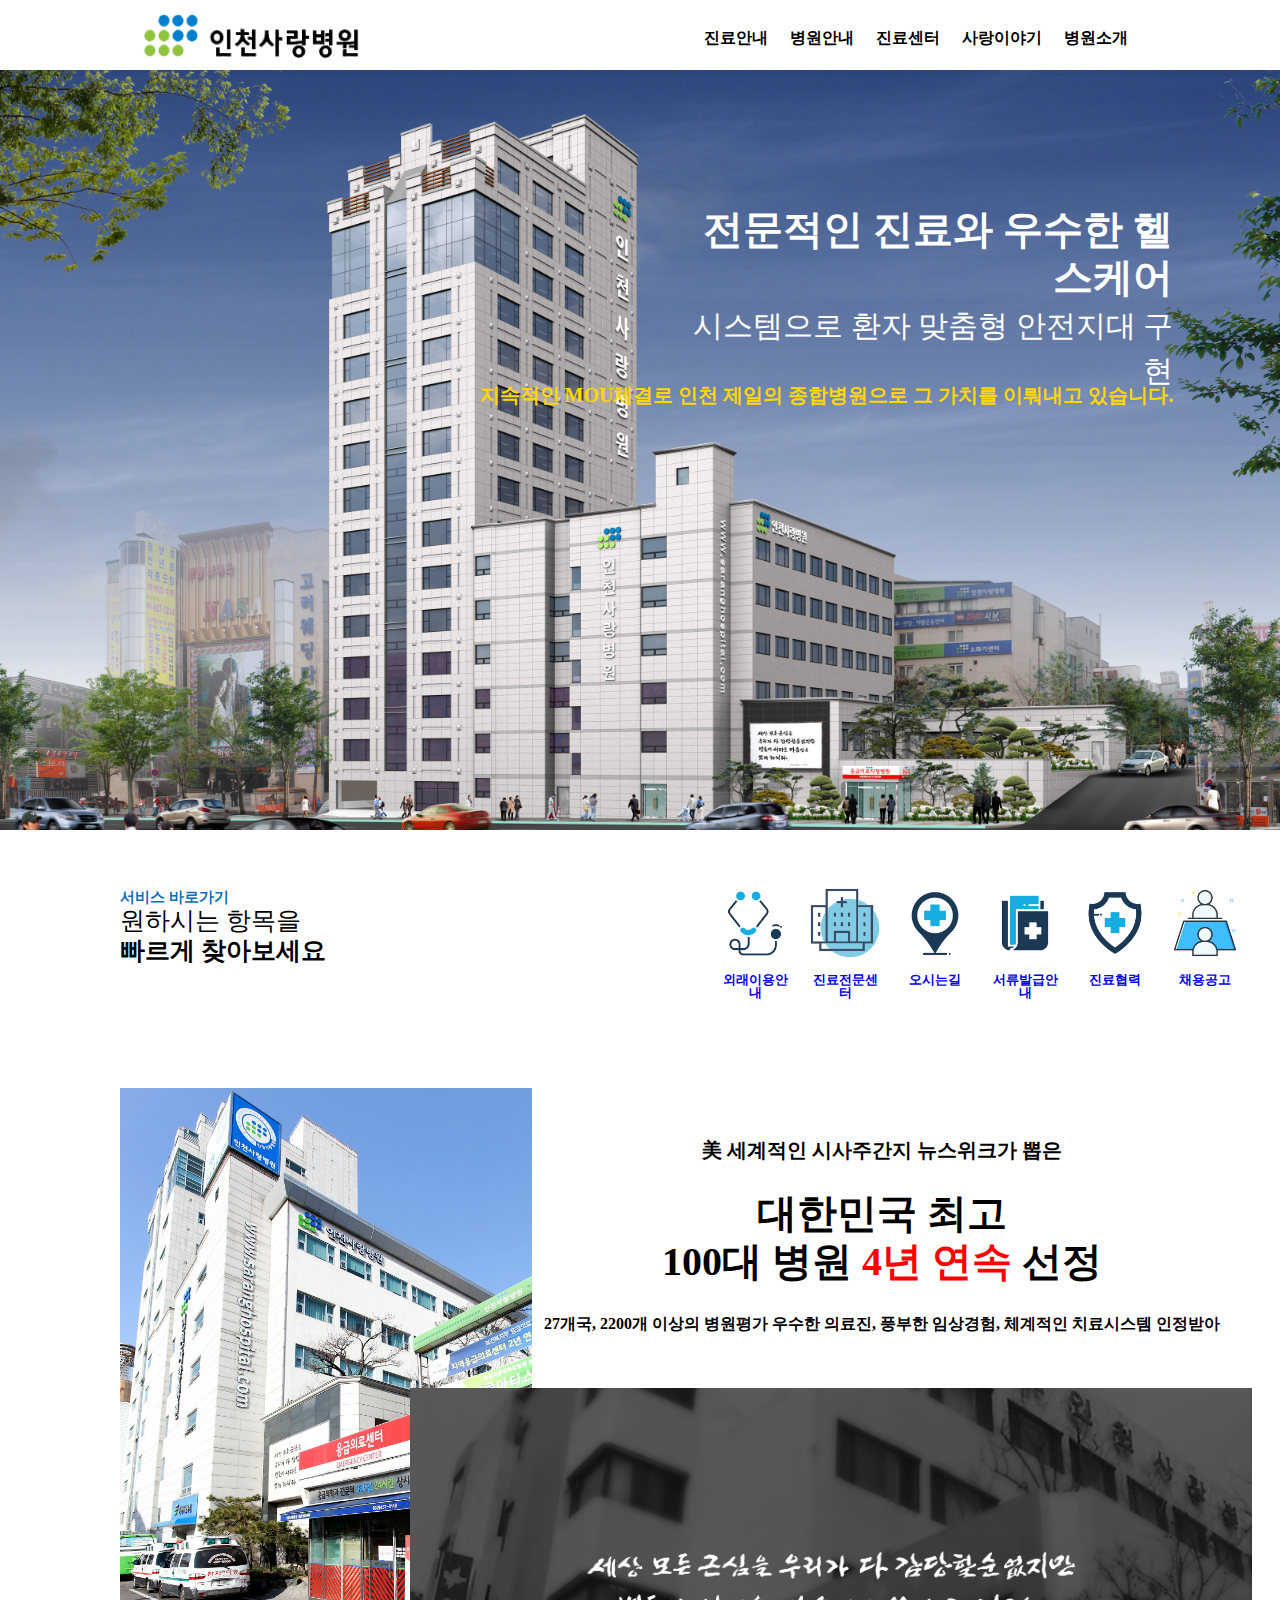
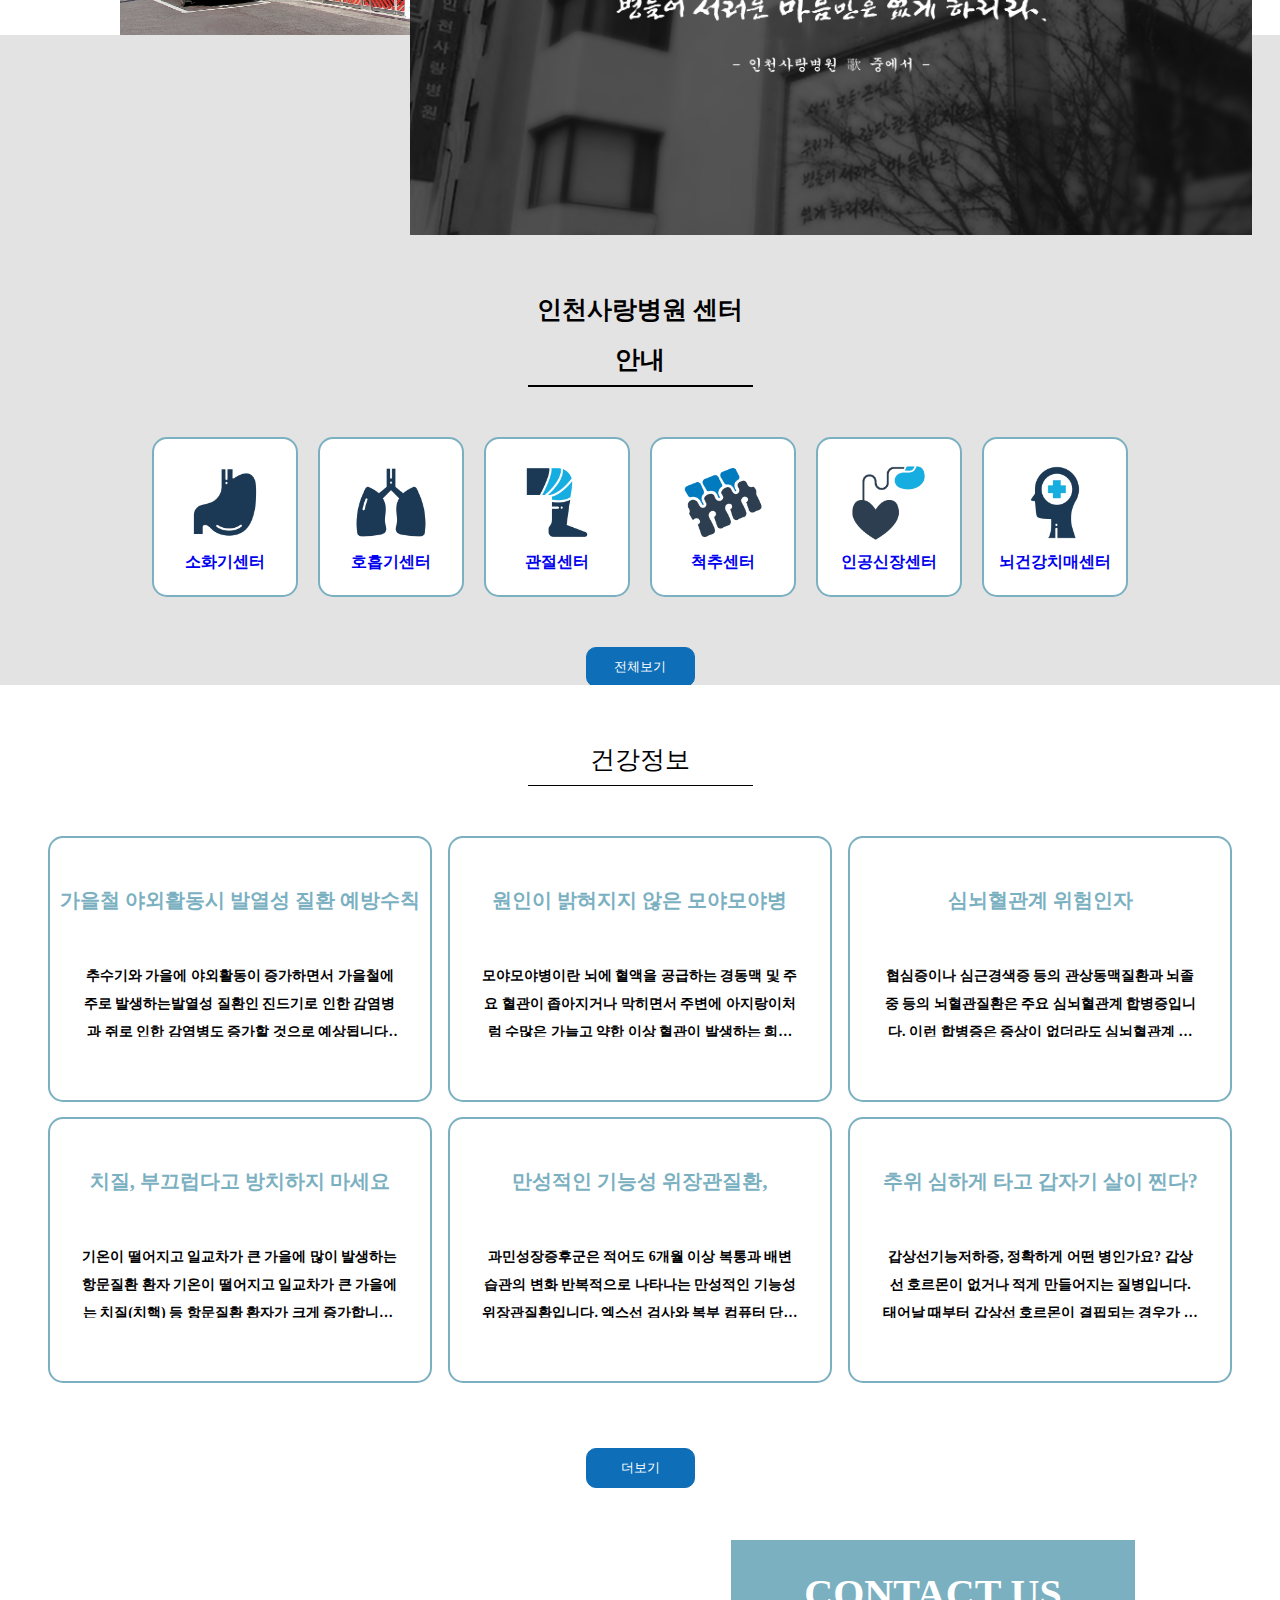
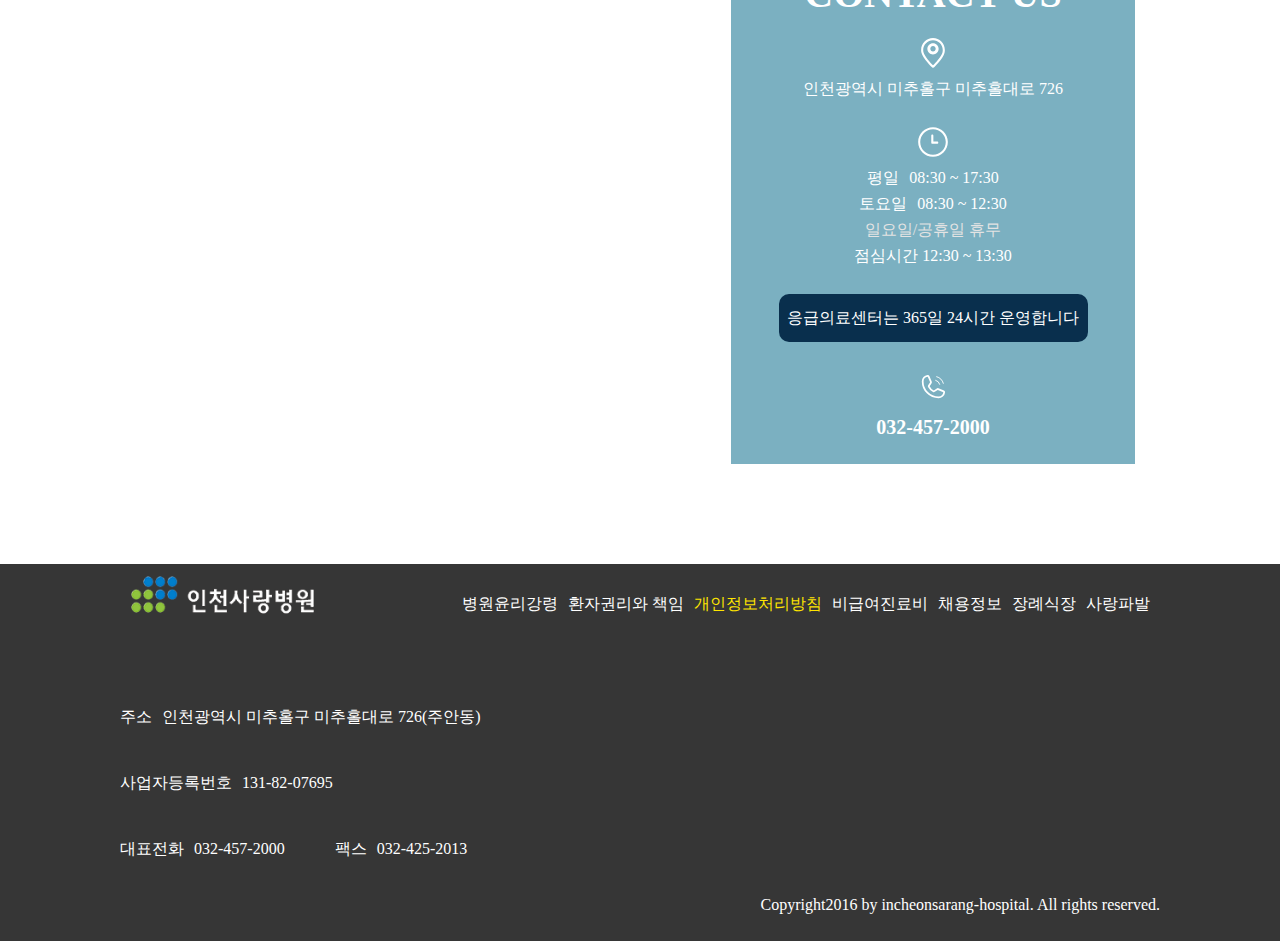
==== commit d38c9f76: "온" ====
--- a/sarang.html
+++ b/sarang.html
@@ -15,23 +15,23 @@
 <body>
     <header>
         <div class="header-container">
-            <h1>
-                <a href="#">
-                    <figure>
-                        <img src="img/logo.png" alt="인천사랑병원">
-                    </figure>
-                    <span class="hidden">인천사랑병원</span>
-                </a>
-            </h1>
-            <nav class="menu">
-                <ul>
-                    <li>진료안내</li>
-                    <li>병원안내</li>
-                    <li>진료센터</li>
-                    <li>사랑이야기</li>
-                    <li>병원소개</li>
-                </ul>
-            </nav>
+                <h1>
+                    <a href="#">
+                        <figure>
+                            <img src="img/logo black.png" alt="인천사랑병원">
+                        </figure>
+                        <span class="hidden">인천사랑병원</span>
+                    </a>
+                </h1>
+                <nav class="menu">
+                    <ul>
+                        <li>진료안내</li>
+                        <li>병원안내</li>
+                        <li>진료센터</li>
+                        <li>사랑이야기</li>
+                        <li>병원소개</li>
+                    </ul>
+                </nav>
         </div>
     </header>
     <main>
--- a/css/saranghospital.css
+++ b/css/saranghospital.css
@@ -14,11 +14,8 @@
 }
 
 header img {
-    position: absolute;
     width: 240px;
     height: 70px;
-    left: 120px;
-    top: 0px;
     
 }
 .hidden {
@@ -31,22 +28,18 @@
 
 .header-container {
     display: flex;
-    flex-wrap: nowrap;
-    flex-direction: row;
-    justify-content: flex-end;
-    margin-right: 120px;
+    margin: 0 auto;
+    justify-content: space-around;
 }
 .menu{
     padding: 30px 0px;
-    position: absolute;
     width: 518px;
     height: 10px;
-    color: var(--font-white);
 }
 
 .menu ul {
     display: flex;
-    justify-content: space-between;
+    justify-content: space-evenly;
     margin-left: 50px;
     font-size: 16px;
     font-weight: bold;
@@ -163,6 +156,11 @@
     height: 547px;
     margin-left: 120px;
 }
+
+.building img:hover {
+    border-radius: 50px;
+    transition: all 0.3s;
+} 
 
 .ideology img {
     position: absolute;
@@ -171,8 +169,12 @@
     left: 410px;
     top: 300px;
     z-index: 2;
-    
-}
+}
+
+.ideology img:hover {
+    border-radius: 50px;
+    transition: all 0.3s;
+} 
 
 .text-container {
     margin-top:50px;
@@ -337,7 +339,7 @@
 .map-container {
     display: flex;
     justify-content: center;
-    margin-bottom: 50px;
+    margin-bottom: 100px;
 }
 .map {
     width: 586px;
@@ -445,6 +447,9 @@
     display: flex;
     padding-top: 85px;
     margin: 0 120px;
+    gap: 50px;
+    flex-wrap: wrap;
+    width: 400px;
 }
 
 .item {
@@ -464,5 +469,5 @@
     margin: 0 120px;
     display: flex;
     justify-content: flex-end;
-    padding-top: 100px;
+    margin-top: 40px;
 }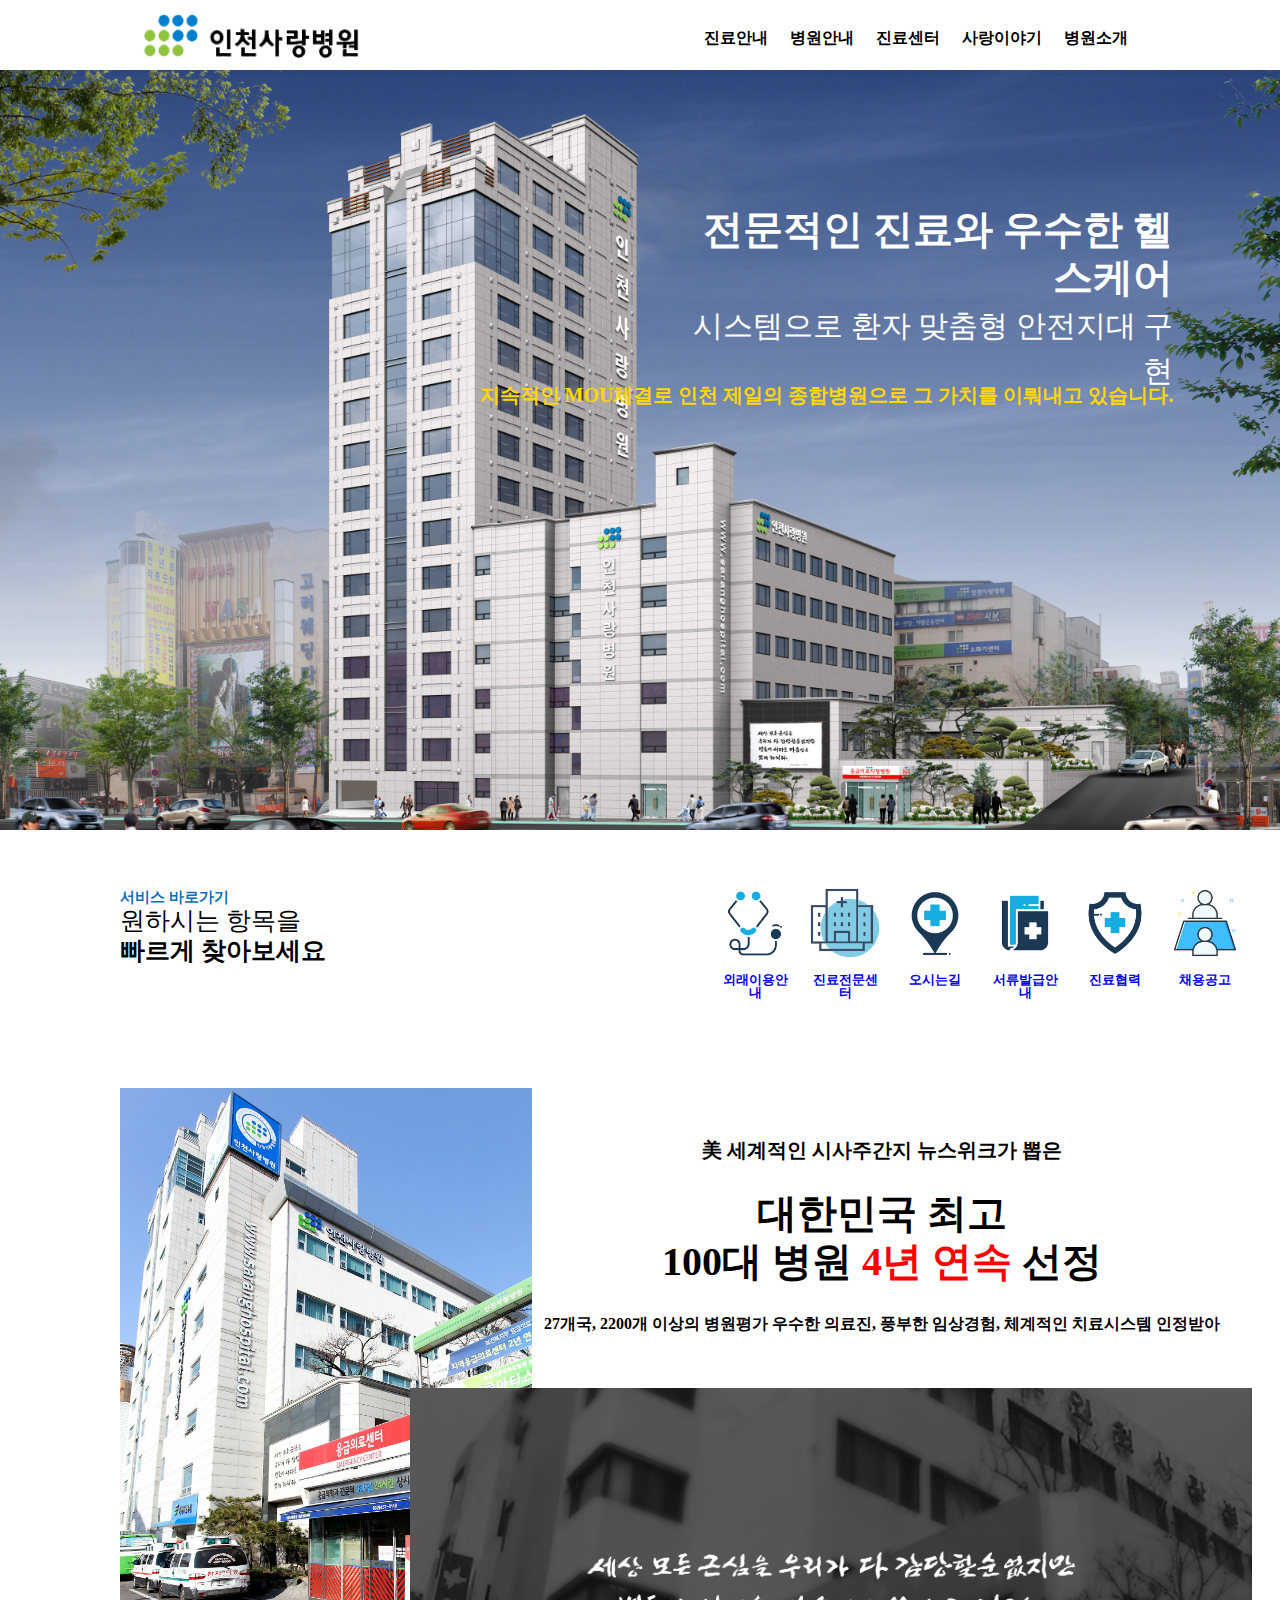
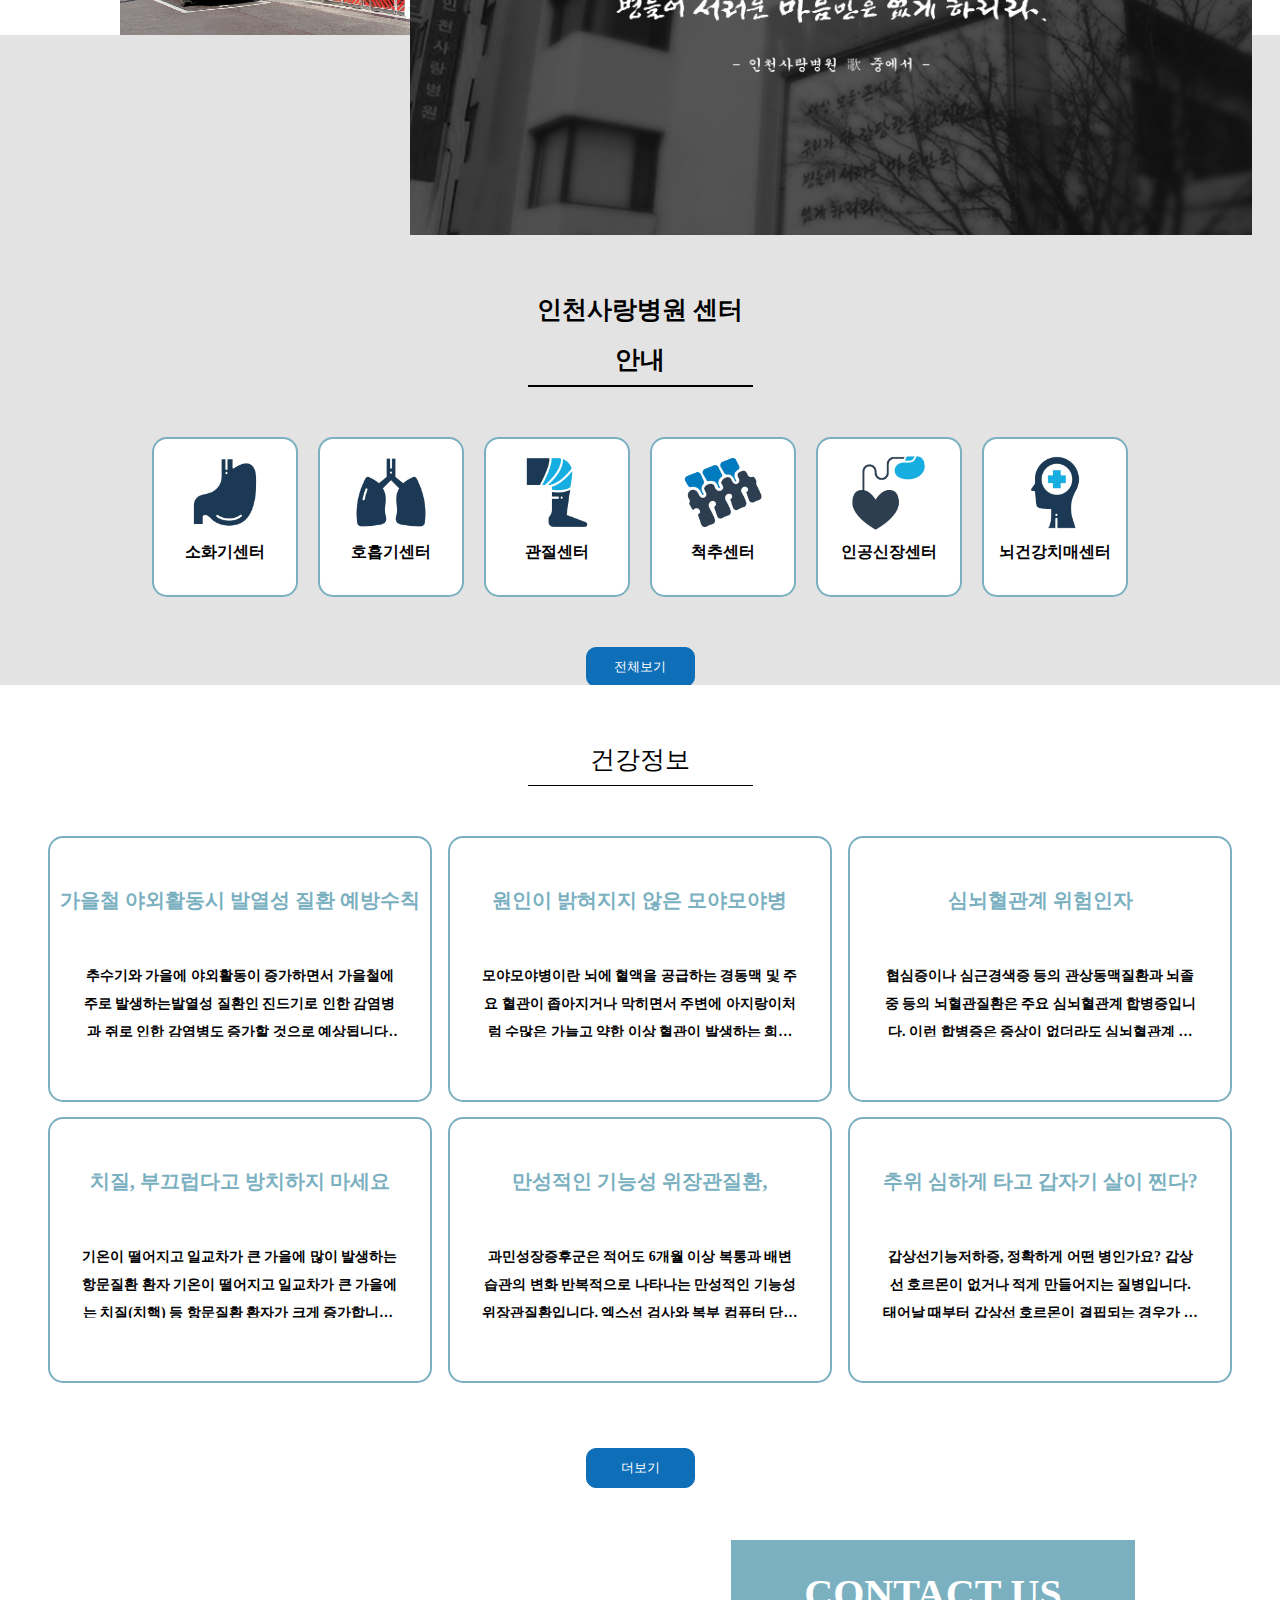
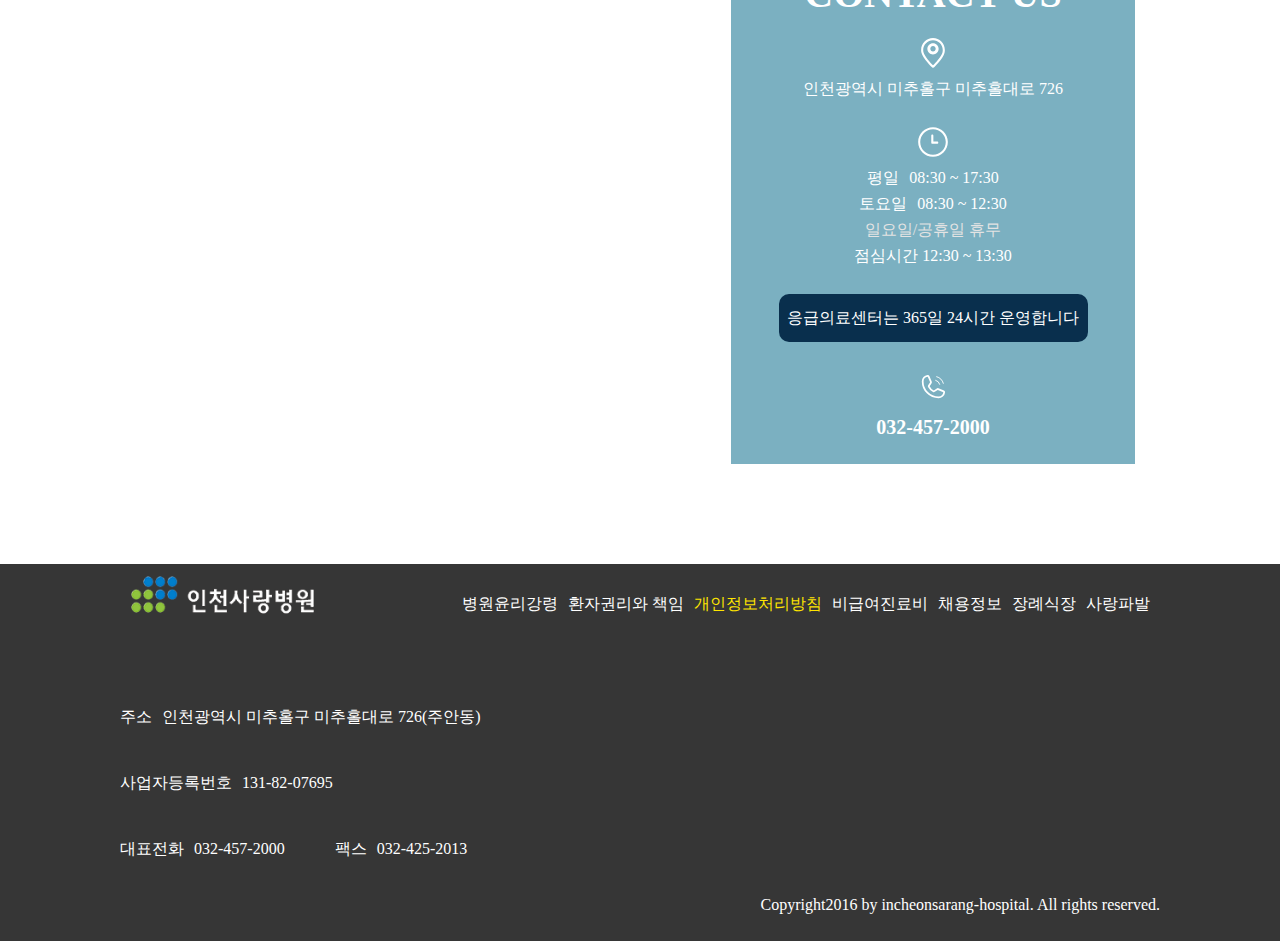
==== commit 3984c4cf: "아아" ====
--- a/sarang.html
+++ b/sarang.html
@@ -118,8 +118,17 @@
                         </p>
                     </div>
                 </div>
-                <div class="ideology">
-                    <img src="img/history_img01.jpeg" alt="설립 이념">
+                <!-- <div class="img-box-wrapper"> -->
+                    <div class="ideology">
+                        <img src="img/history_img01.jpeg" alt="설립 이념">
+                    </div>
+                    <!-- <div class="doctor-box">
+                        <img src="img/sub_img02.png" alt="doctor">
+                        <p> <span class="green">인천사랑병원</span>은 설립이념에 따라 병원을 방문하는 환자분들에게 <br>
+                            <span class="green">환자제일주의</span> 미션을 실천하고 있습니다 <br>
+                            저희가 추구하는 환자제일주의는 진심입니다 <br>
+                            김태완 병원장</p>
+                    </div> -->
                 </div>
         </section>
         <section class="center-info">
--- a/css/saranghospital.css
+++ b/css/saranghospital.css
@@ -176,6 +176,19 @@
     transition: all 0.3s;
 } 
 
+/* .img-box-wrapper {
+    width: 842px;
+    height: 447px;
+    border-radius: 50px;
+    background-color: var(--font-navy);
+}
+
+.img-box-wrapper img {
+    width: 262px;
+    height: 208px;
+} */  
+
+/* 어떻게 해야하는지 모르겠다.... */
 .text-container {
     margin-top:50px;
     width: 700px;
@@ -231,7 +244,7 @@
     transition: 0.5s;
     transform: translateX(-166px);
 }
-
+/* 안움직임...  */
 .center-overflow {
     width: 976px;
     overflow: hidden;
@@ -253,6 +266,19 @@
     margin: 0 auto;
     align-items: center;
 }
+
+.center-overflow li:hover {
+    background-color: var(--main-color);
+    border: 2px solid var(--font-white) ;
+    border-radius: 15px;
+}
+
+.center-overflow a:hover, .center-overflow a img, .center-overflow span { 
+        transform: translateY(-10px);
+        transition: 0.5s;
+}
+
+/* 글씨까지 하얗게 바꾸려면...? */
 .center-overflow a img {
     width: 78px;
     height: 79px;
@@ -263,7 +289,9 @@
     font-size: 16px;
     line-height: 19px;
     margin-top: 10px;
-}
+    color: var(--font-black);
+}
+
 
 .view {
     width: 109px;
@@ -274,6 +302,12 @@
     border-radius: 10px;
     display: block;
     margin: 50px auto;
+}
+
+.view:hover {
+    background-color: var(--font-white);
+    border: 1px solid var(--font-blue);
+    color: var(--font-blue);
 }
 
 .health-info {
@@ -311,6 +345,11 @@
     margin-bottom: 15px;
 }
 
+.health-menu-container div:hover {
+    border: 2px solid var(--font-blue);
+    color: var(--font-blue);
+}
+
 .health-menu-container h3 {
     margin-top: 50px;
     font-weight: 600;
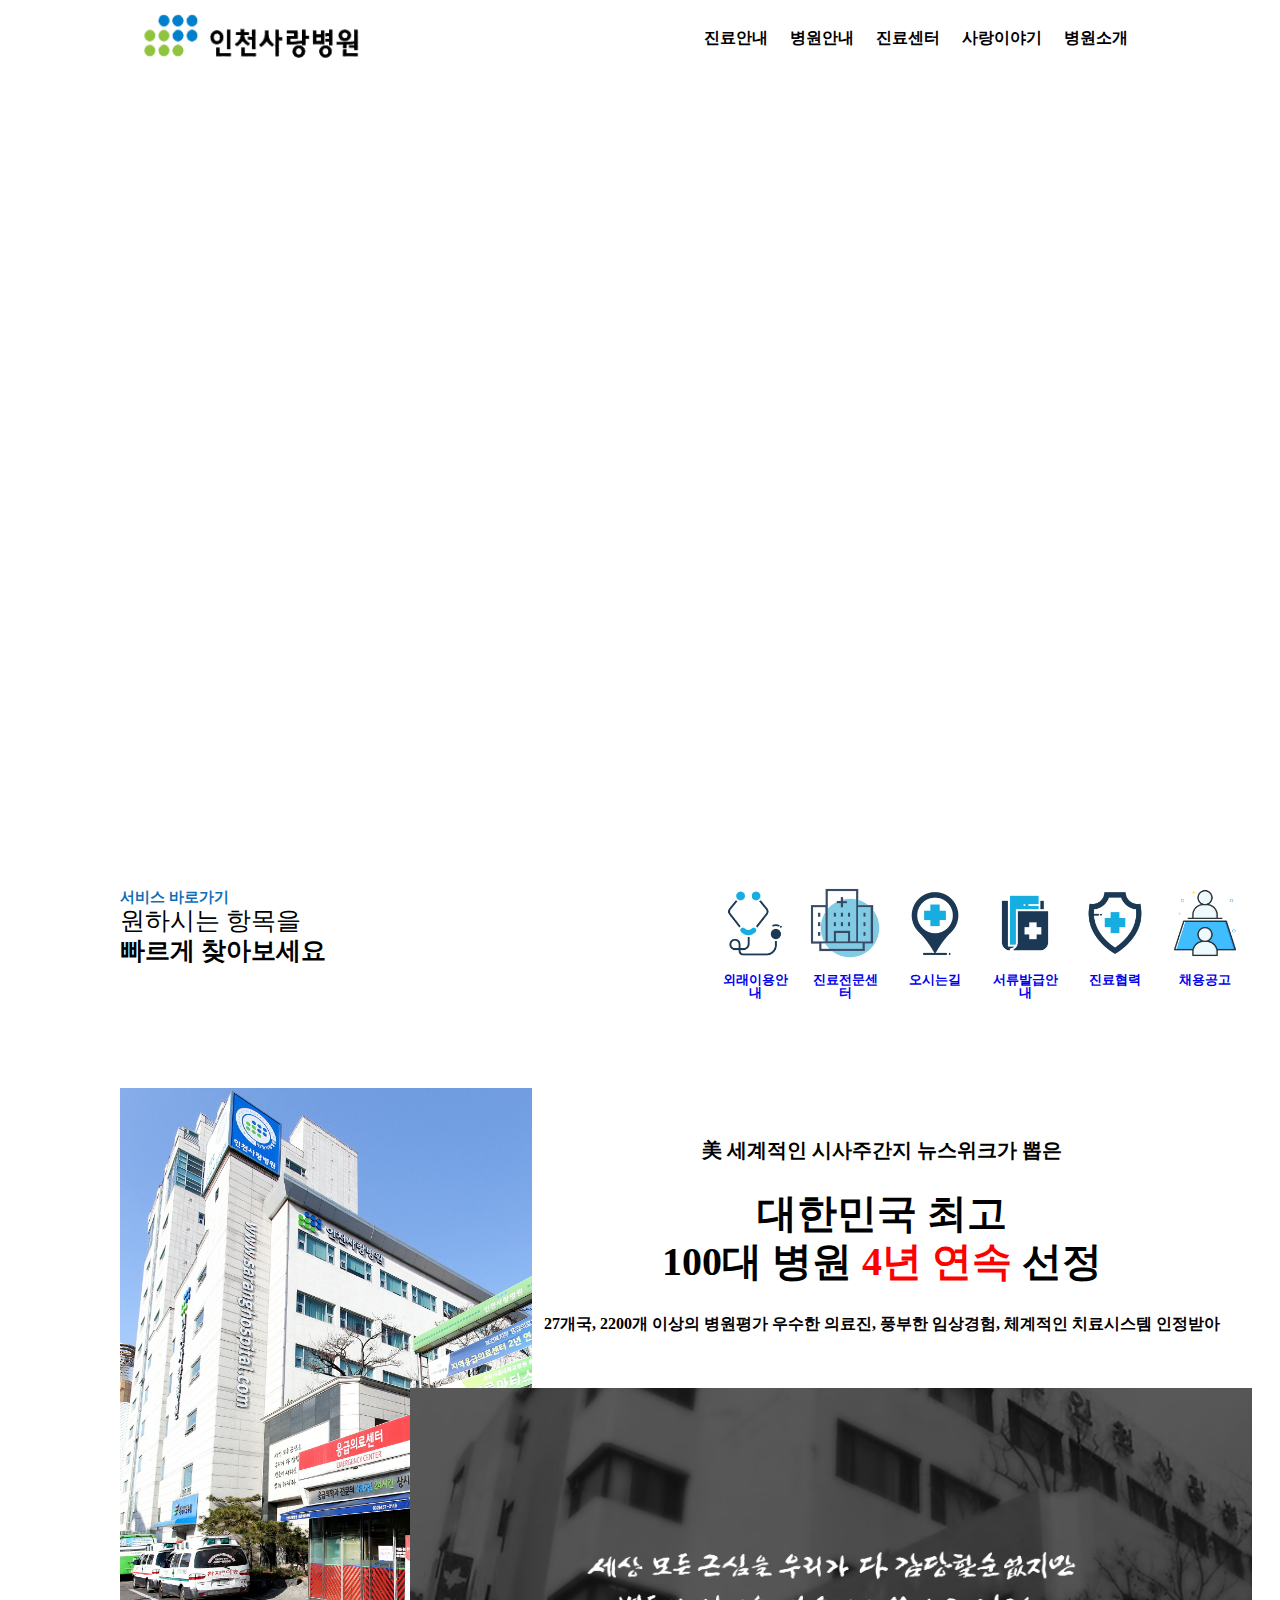
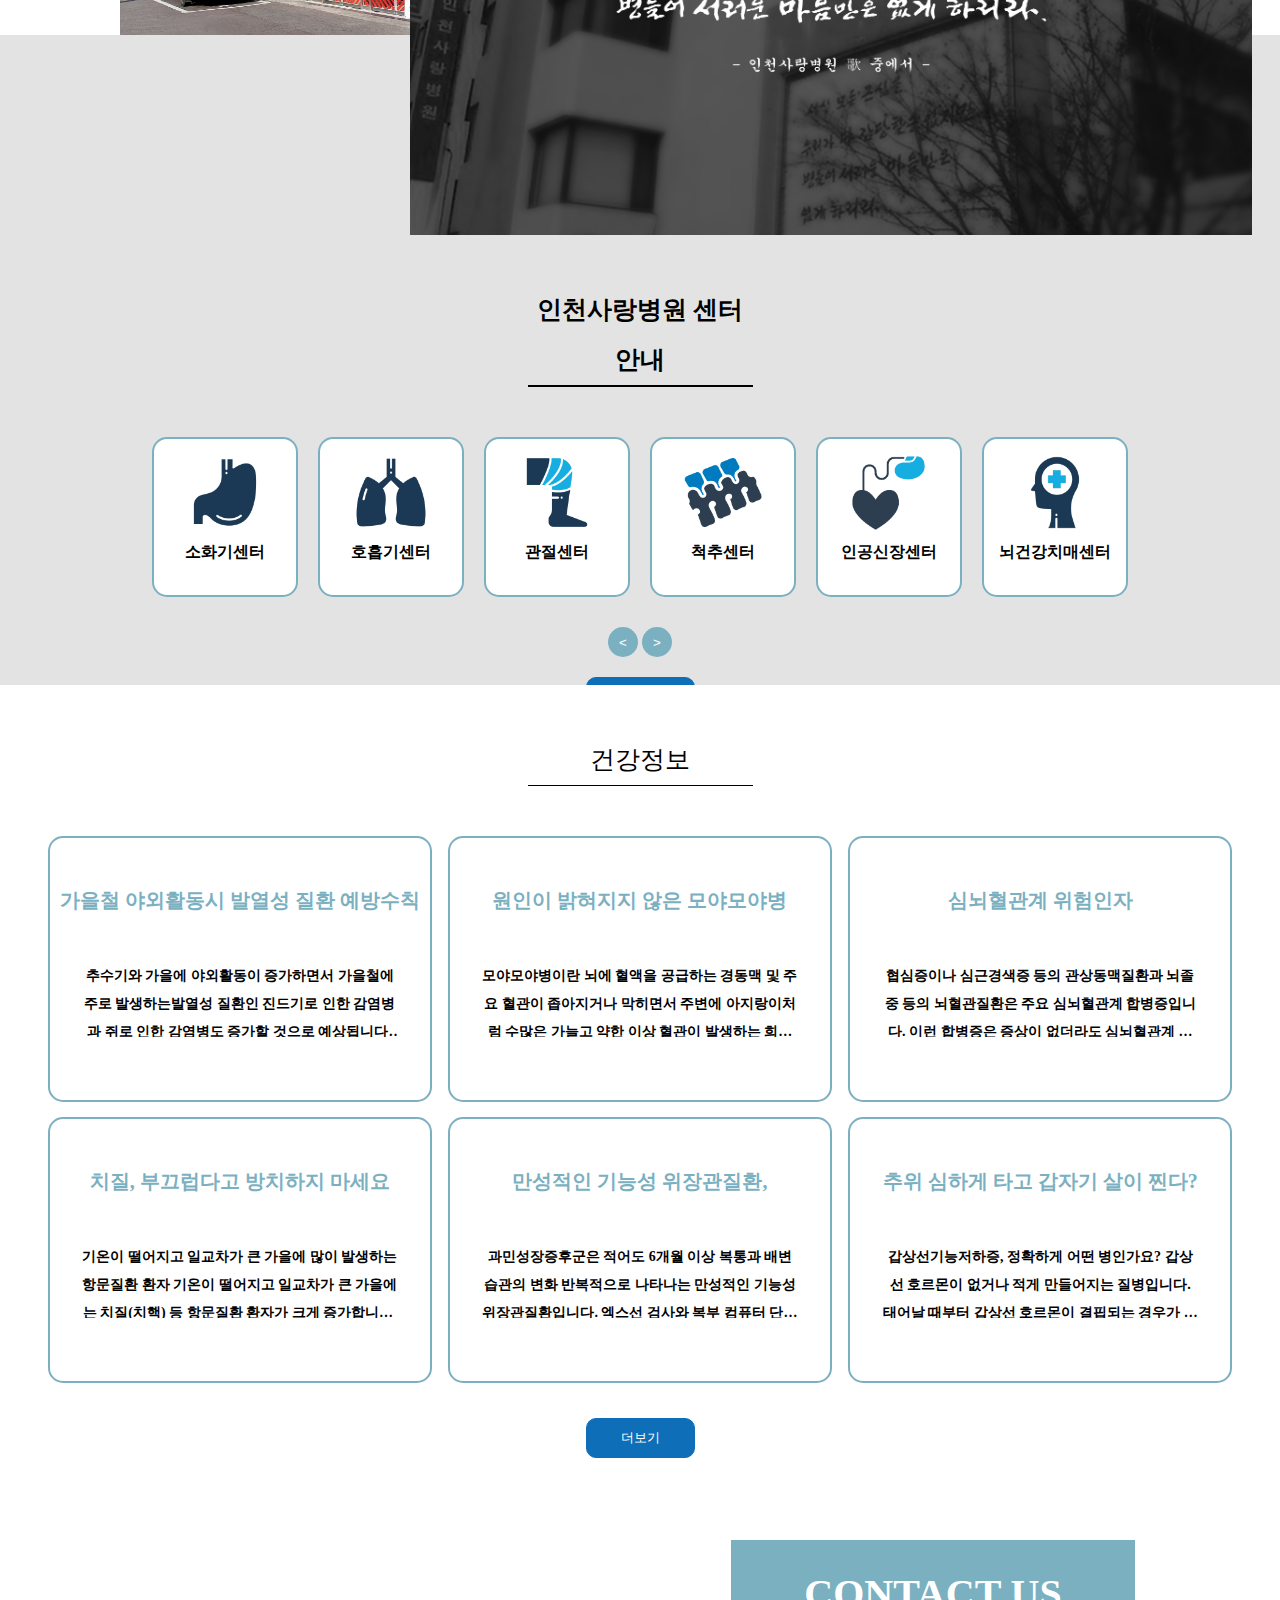
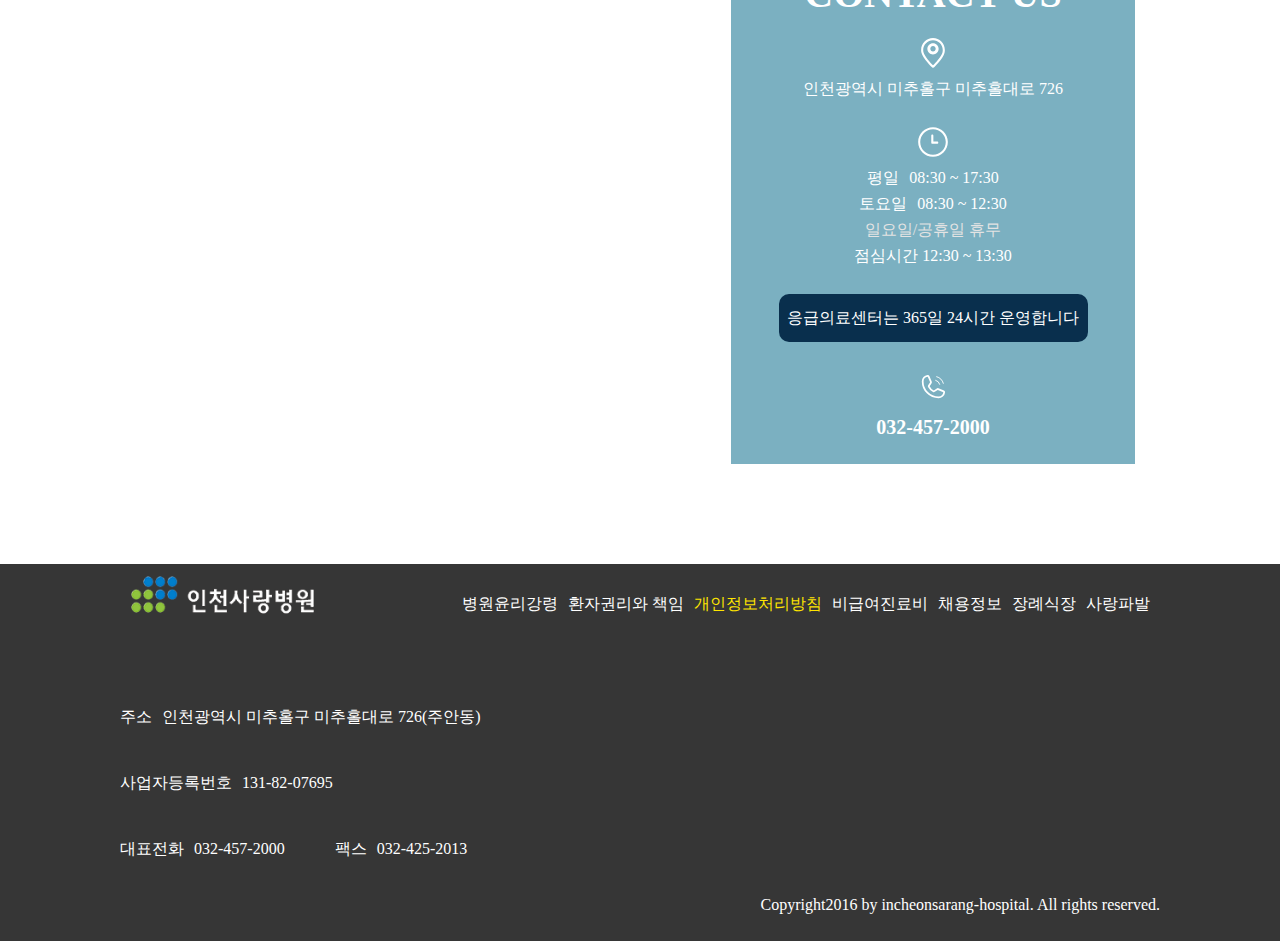
==== commit ad15e567: "11월2일" ====
--- a/sarang.html
+++ b/sarang.html
@@ -8,7 +8,6 @@
     <title>인천사랑병원</title>
     <link rel="stylesheet" href="css/reset.css">
     <link rel="stylesheet" href="css/saranghospital.css">
-    <link rel="stylesheet" href="js/sarang.js">
 
 </head>
 
@@ -36,11 +35,22 @@
     </header>
     <main>
         <section class="main-title">
-            <div class="banner-box">
+            <div class="banner-box health-care">
                 <!-- background로 이미지 넣을것 -->
                 <p class="first-text"> <span class="main-text-title">전문적인 진료와 우수한 헬스케어</span>
                     <br> 시스템으로 환자 맞춤형 안전지대 구현</p>
                 <p class="title-appeal">지속적인 MOU체결로 인천 제일의 종합병원으로 그 가치를 이뤄내고 있습니다.</p>
+            </div>
+            <div class="banner-box intervention">
+                <!-- background로 이미지 넣을것 -->
+                <p class="first-text center">최소 침습적으로 수술 없이 치료하는
+                    <br> 인터벤션센터 개소</p>
+            </div>
+            <div class="banner-box mri">
+                <!-- background로 이미지 넣을것 -->
+                <p class="first-text system"> <span class="main-text-title">최신의료장비 3.0T MRI도입</span>
+                    <br> 시스템으로 환자 맞춤형 안전지대 구현</p>
+                <p class="title-appeal yellowsystem">고해상도의 선명한 영상으로 미세 병변까지 빠르게 검사 가능</p>
             </div>
         </section>
         <section class="main-quick">
@@ -231,6 +241,10 @@
                             </a>
                         </li>
                     </ul>
+                </div>
+                <div class="button-box">
+                    <button id="pb"><</button>
+                    <button id="bb">></button>
                 </div>
                 <button class="view">
                     전체보기
@@ -386,6 +400,7 @@
 
         </div>
     </footer>
+    <script src="js/slide.js"></script>
 </body>
 
 </html>--- a/css/saranghospital.css
+++ b/css/saranghospital.css
@@ -44,13 +44,36 @@
     font-size: 16px;
     font-weight: bold;
 }
+
+
 .main-title {
-    background-image: url(../img/sarang.jpeg);
-    background-size: cover;
+    height: 760px;
 }
 .banner-box {
     width: 100%;
     height: 760px;
+    opacity: 0;
+    transition: 0.7s;
+    position: absolute;
+}
+
+.health-care {
+    background-image: url(../img/sarang.jpeg);
+    background-size: cover;
+}
+
+.intervention {
+    background-image: url(../img/info-sd24_1.jpeg);
+    background-size: cover;
+}
+
+.mri {
+    background-image: url(../img/info-sd02_1.jpeg);
+    background-size: cover;
+}
+
+.show {
+    opacity: 1;
 }
 
 .first-text {
@@ -66,6 +89,48 @@
 /* or 45px */
     text-align: right;
 }
+
+.center {
+    position: absolute;
+    left: 53.96%;
+    right: 8.33%;
+    top: 23.03%;
+    bottom: 63.55%;
+    color: var(--font-navy);
+    font-size: 30px;
+    font-weight: 400;
+    line-height: 150%;
+/* or 45px */
+    text-align: right;
+    font-weight: 700;
+}
+
+.system {
+    position: absolute;
+    left: 53.96%;
+    right: 8.33%;
+    top: 10%;
+    bottom: 63.55%;
+    color: var(--font-white);
+    font-size: 30px;
+    font-weight: 400;
+    line-height: 150%;
+/* or 45px */
+    text-align: right;
+    font-weight: 700;
+}
+
+.yellowsystem {
+    position: absolute;
+    right: 8.33%;
+    top: 25%;
+    bottom: 54.34%;
+    font-weight: 600;
+    font-size: 20px;
+    line-height: 24px;
+    color: var(--font-gold);
+}
+
 .main-text-title {
     font-size: 40px;
     font-weight: 700;
@@ -292,7 +357,24 @@
     color: var(--font-black);
 }
 
-
+#pb , #bb {
+    border: 0px;
+    background-color: var(--main-color);
+    width:30px;
+    height:30px;
+    border-radius:75px;
+    text-align: center;
+    font-weight: 500;
+    color: white;
+}
+
+#pb:hover, #bb:hover {
+    background-color: var(--font-navy);
+}
+.button-box {
+    text-align: center;
+    margin-top: 30px;
+}
 .view {
     width: 109px;
     height: 40px;
@@ -301,7 +383,7 @@
     color: var(--font-white);
     border-radius: 10px;
     display: block;
-    margin: 50px auto;
+    margin: 20px auto;
 }
 
 .view:hover {
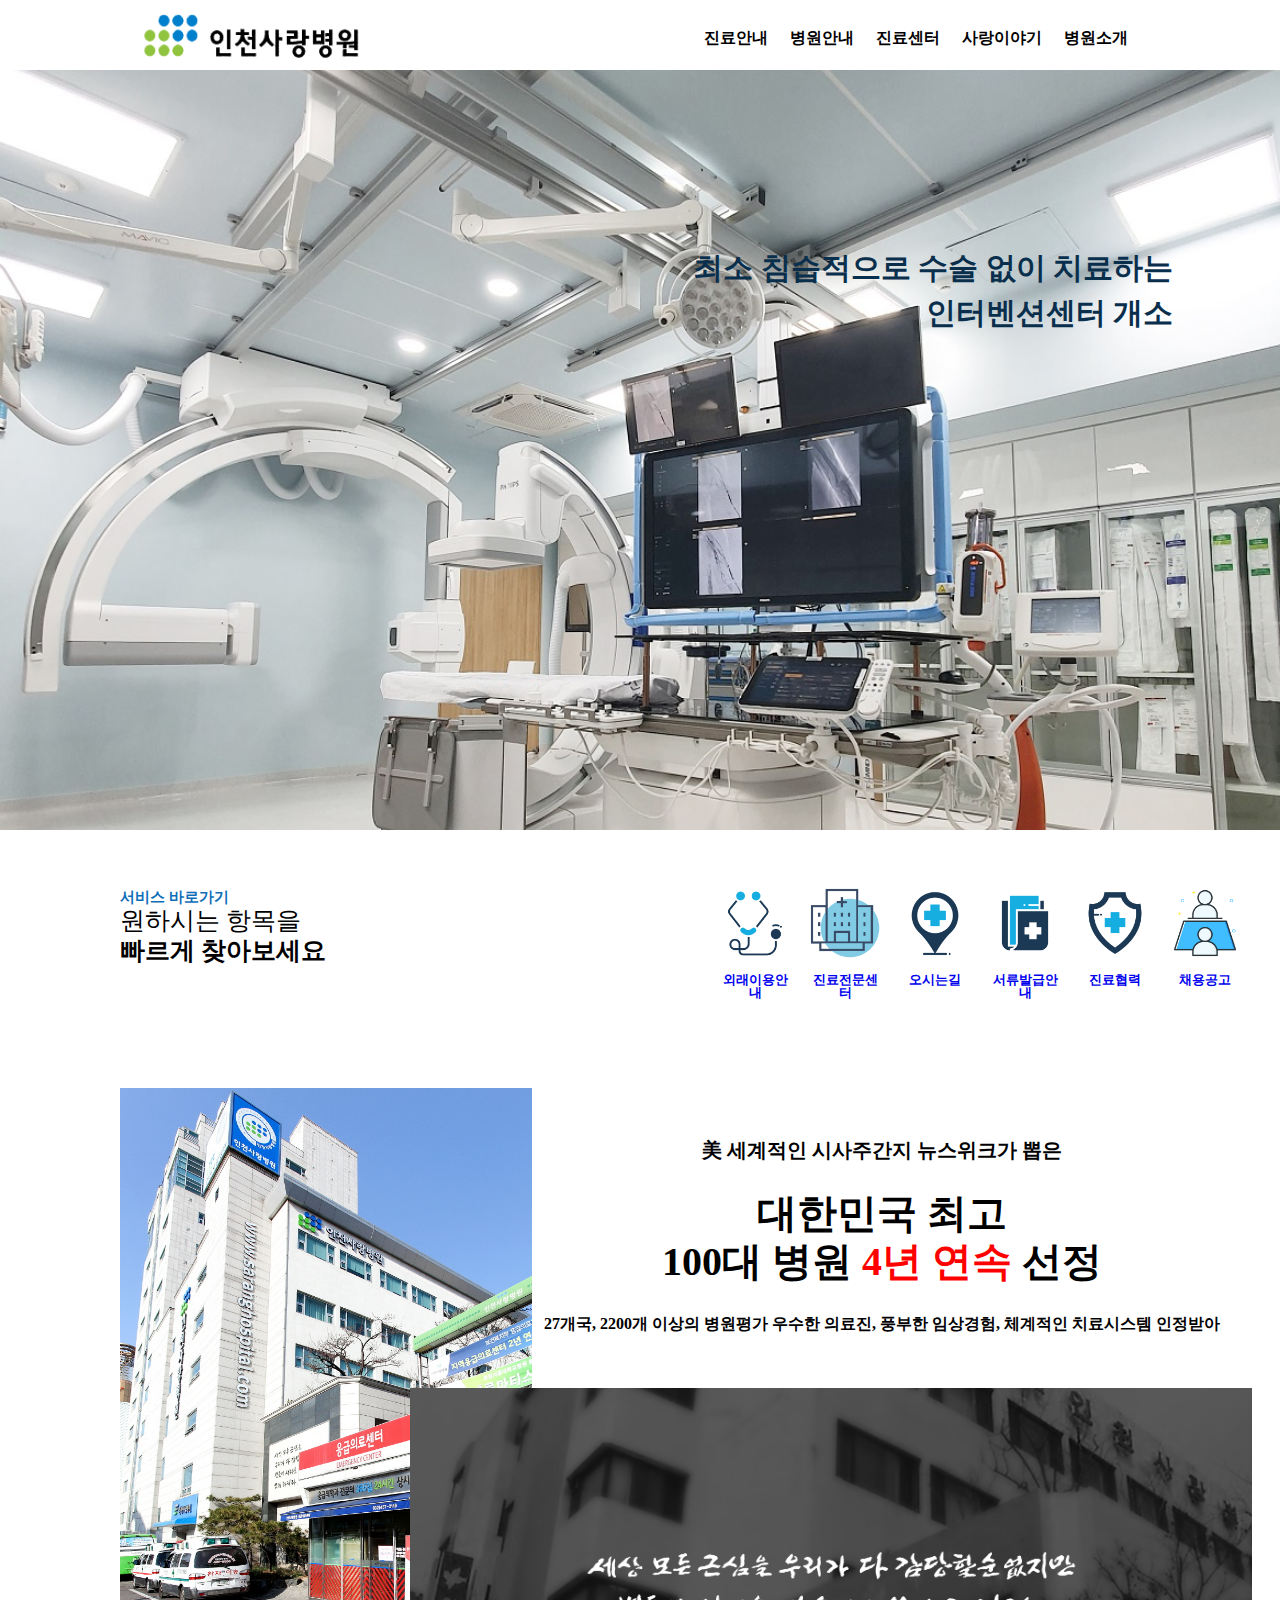
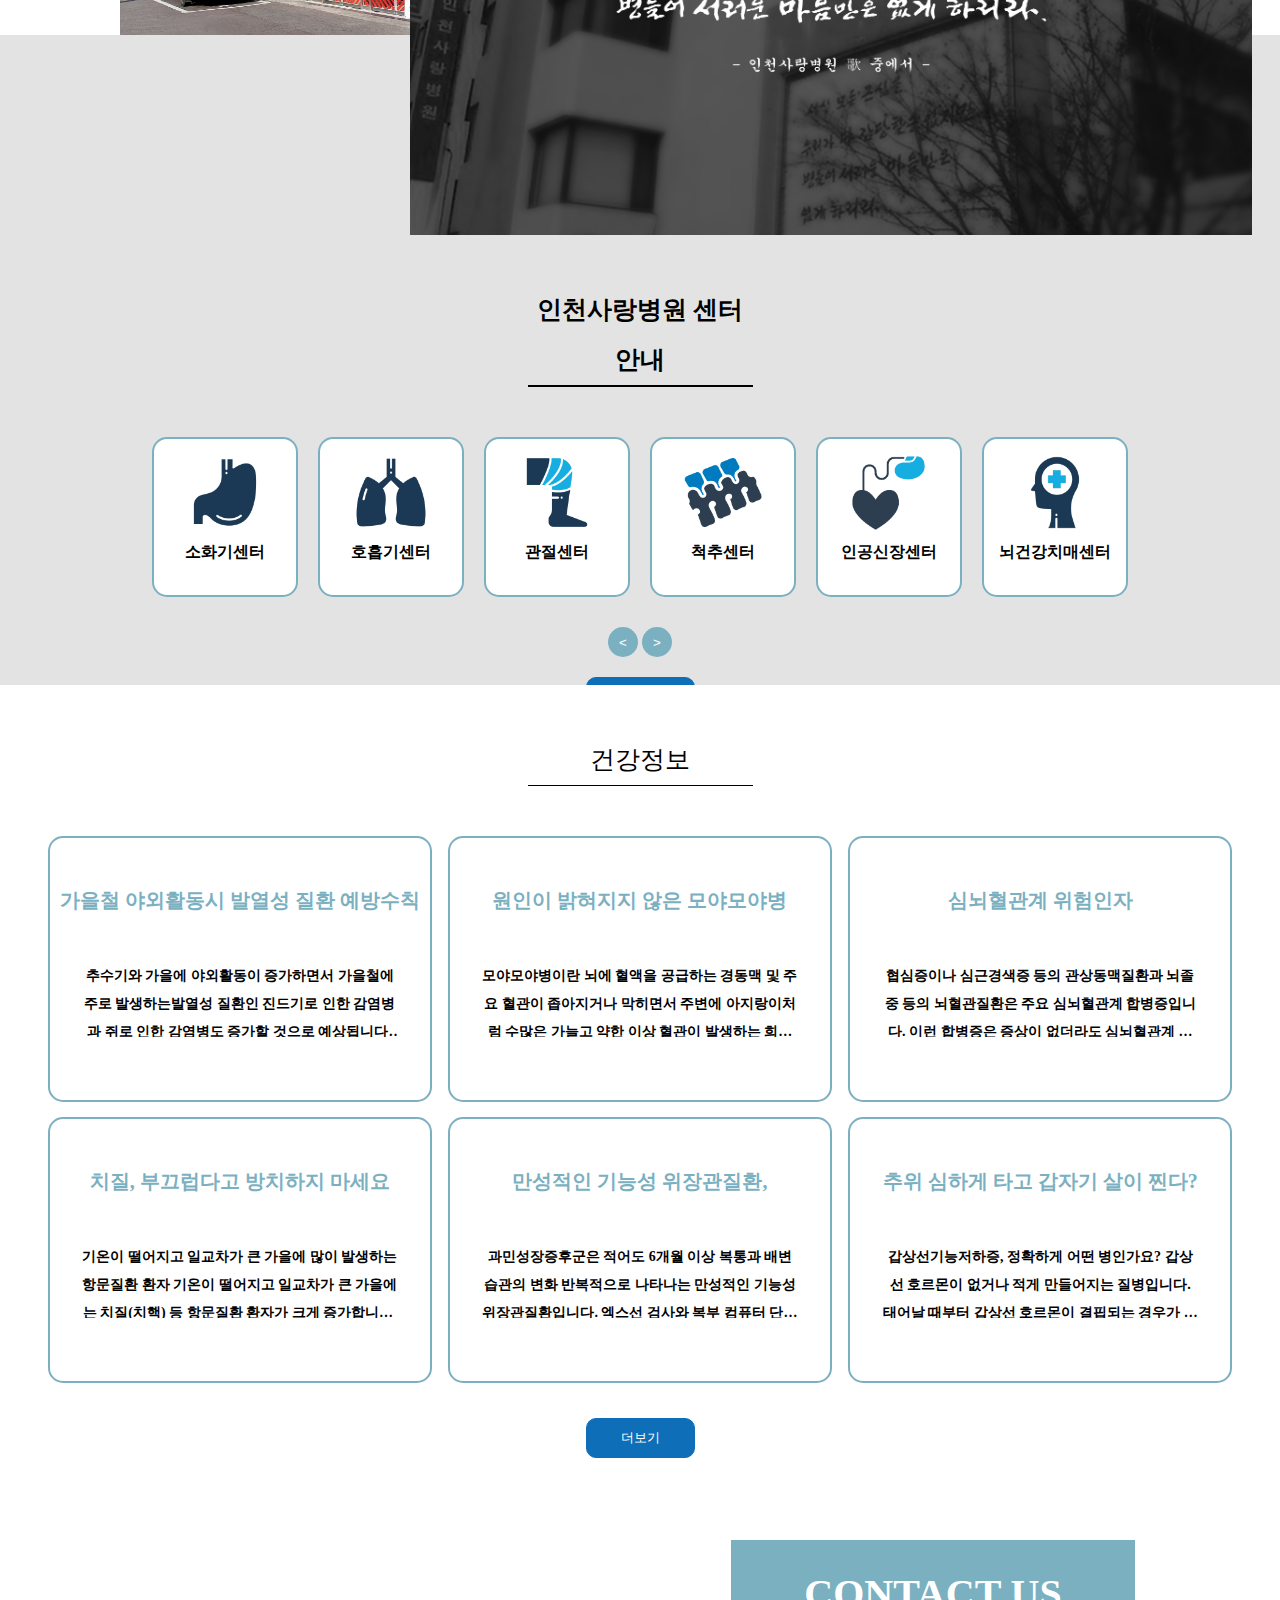
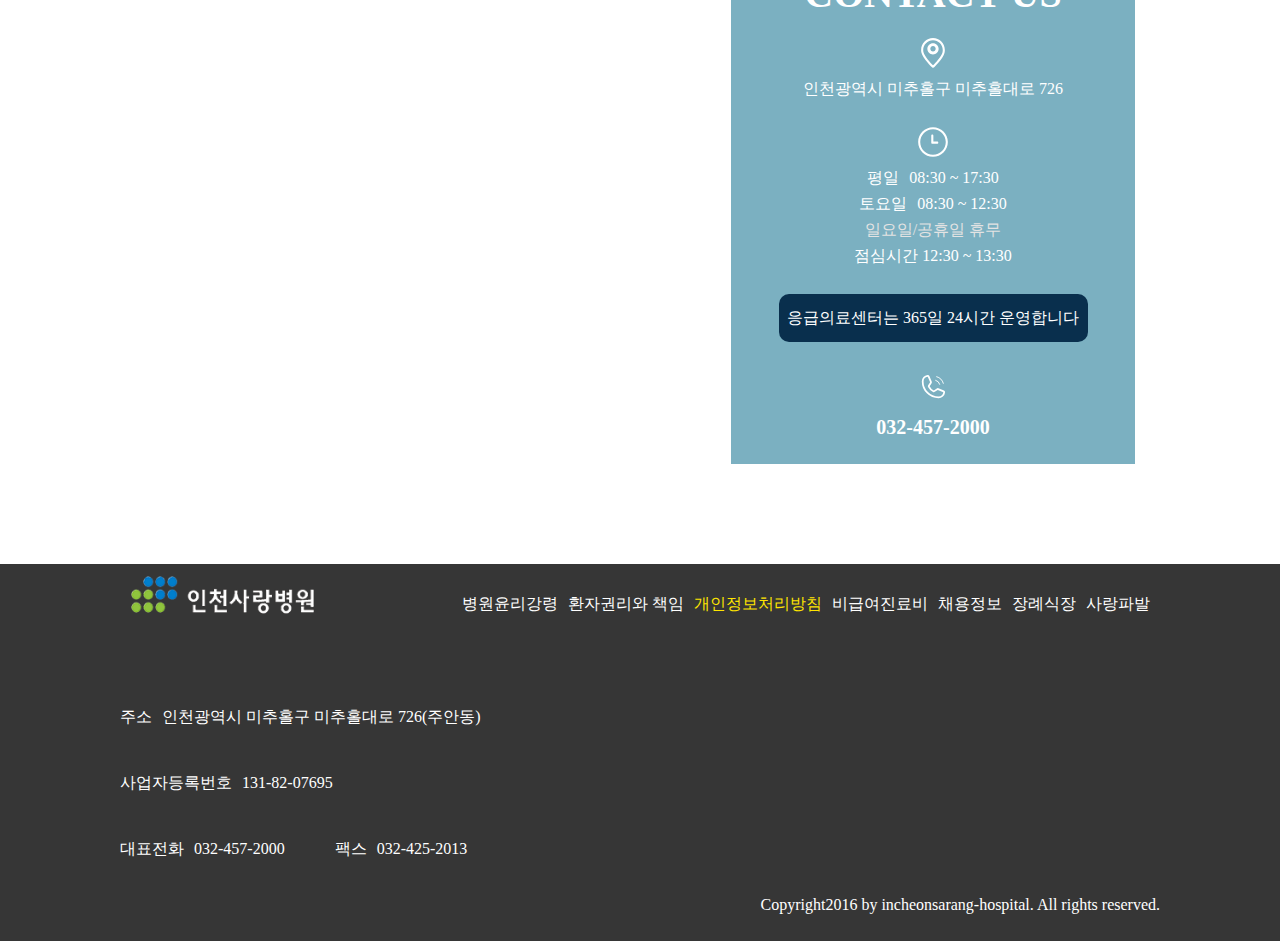
==== commit 3129c05e: "오늘" ====
--- a/sarang.html
+++ b/sarang.html
@@ -35,7 +35,7 @@
     </header>
     <main>
         <section class="main-title">
-            <div class="banner-box health-care">
+            <div class="banner-box health-care show">
                 <!-- background로 이미지 넣을것 -->
                 <p class="first-text"> <span class="main-text-title">전문적인 진료와 우수한 헬스케어</span>
                     <br> 시스템으로 환자 맞춤형 안전지대 구현</p>
@@ -401,6 +401,7 @@
         </div>
     </footer>
     <script src="js/slide.js"></script>
+    <script src="js/show.js"></script>
 </body>
 
 </html>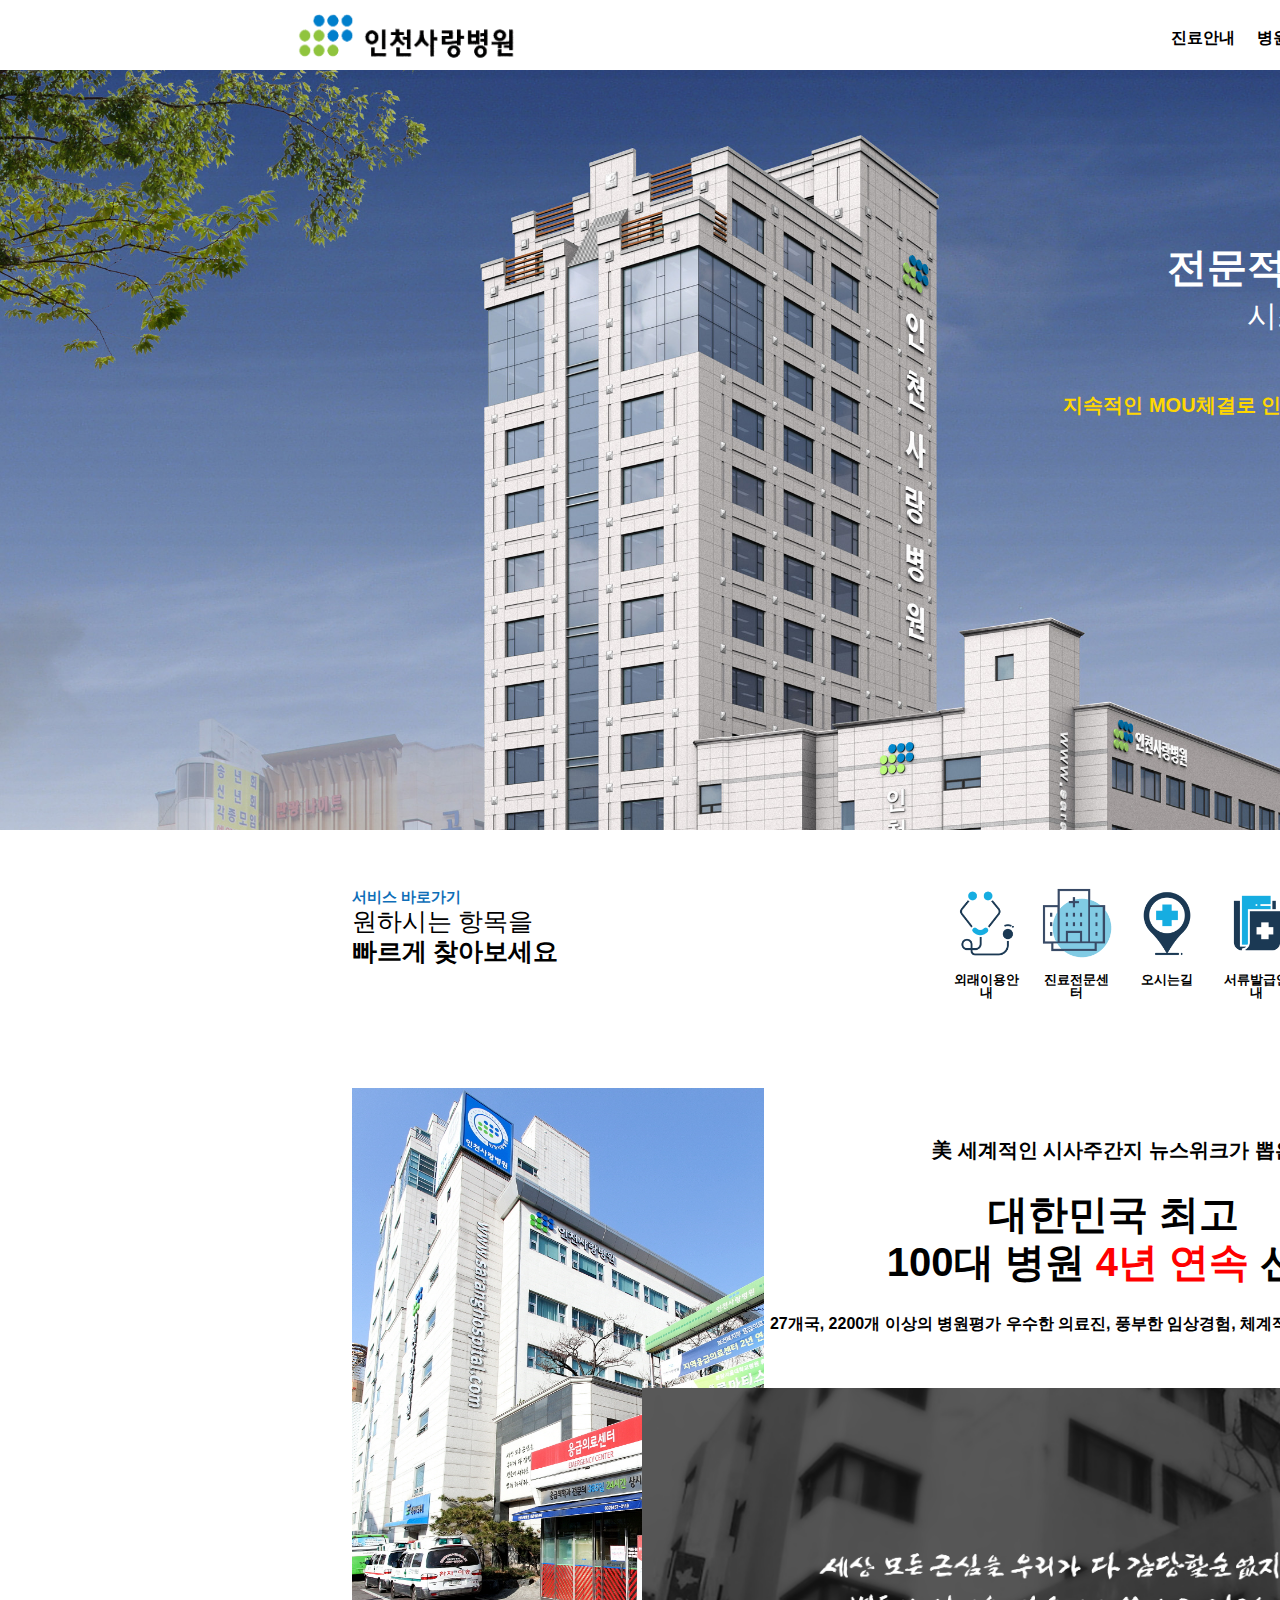
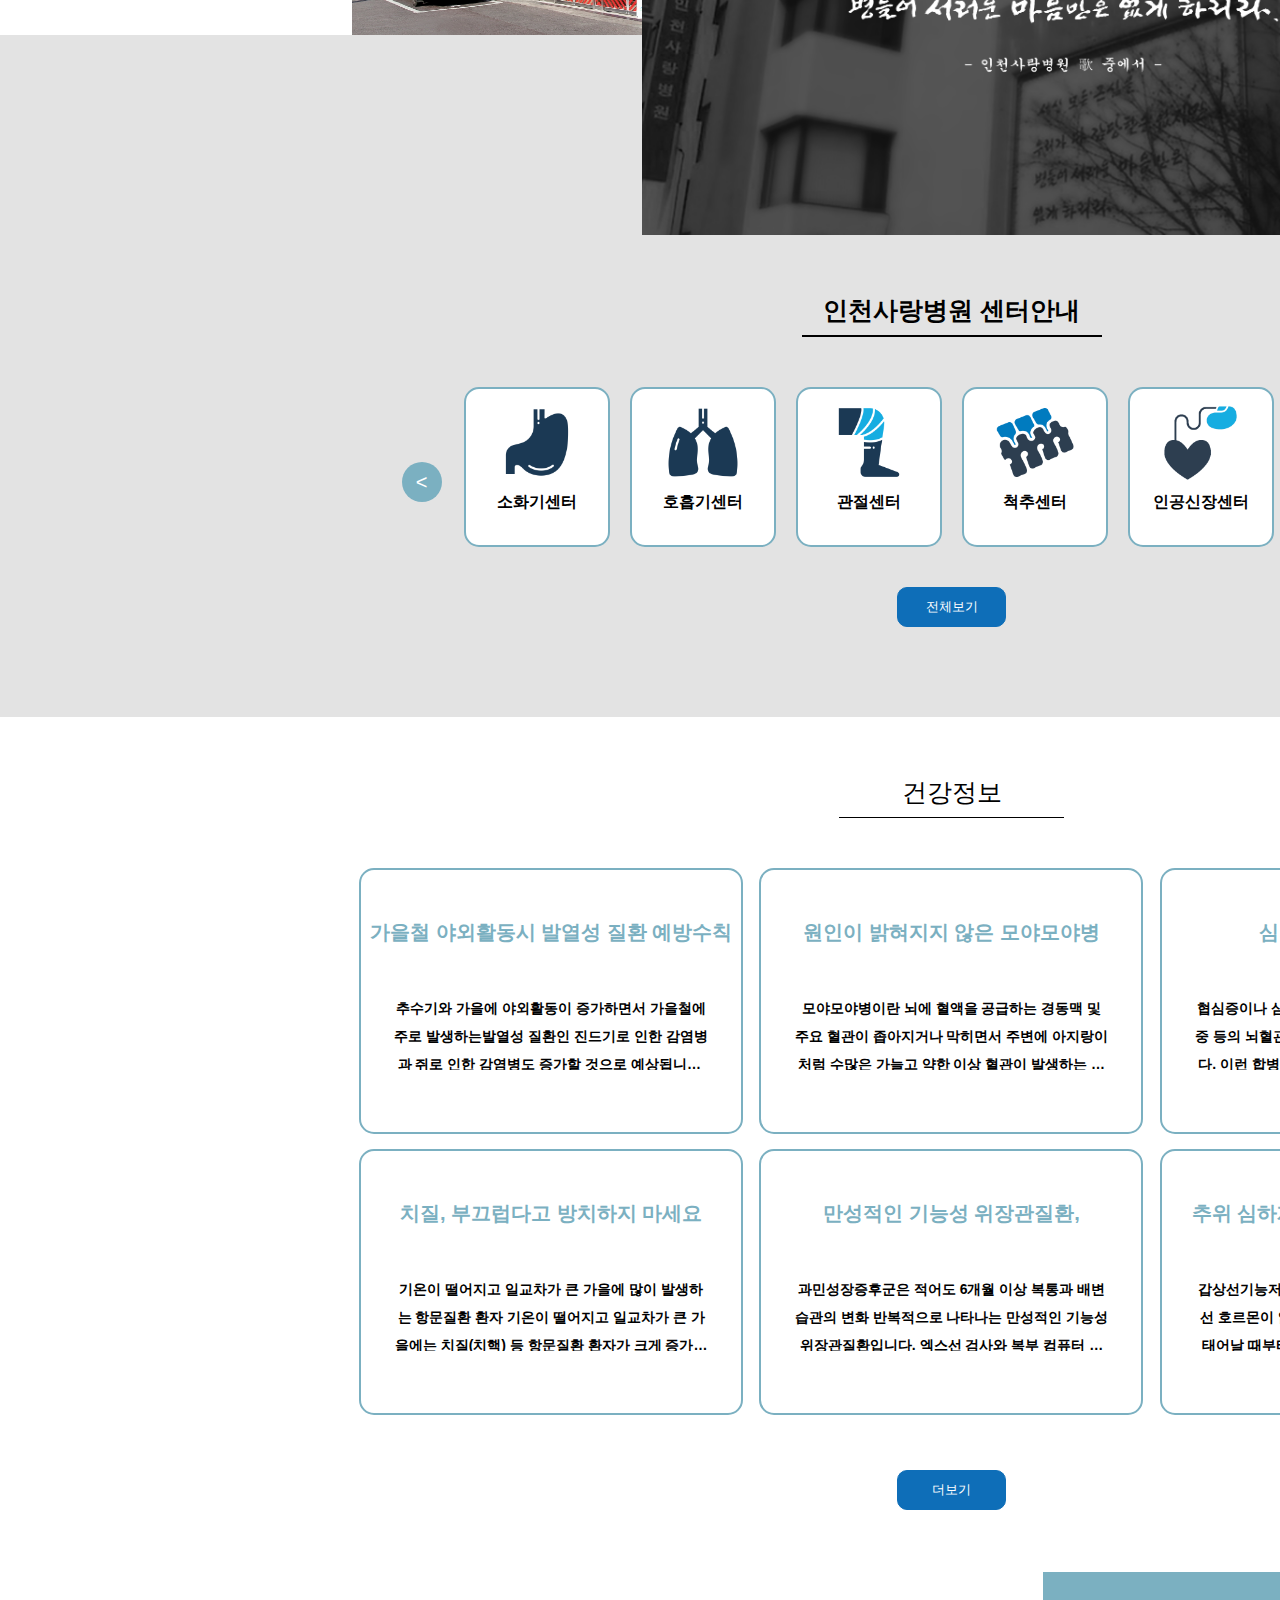
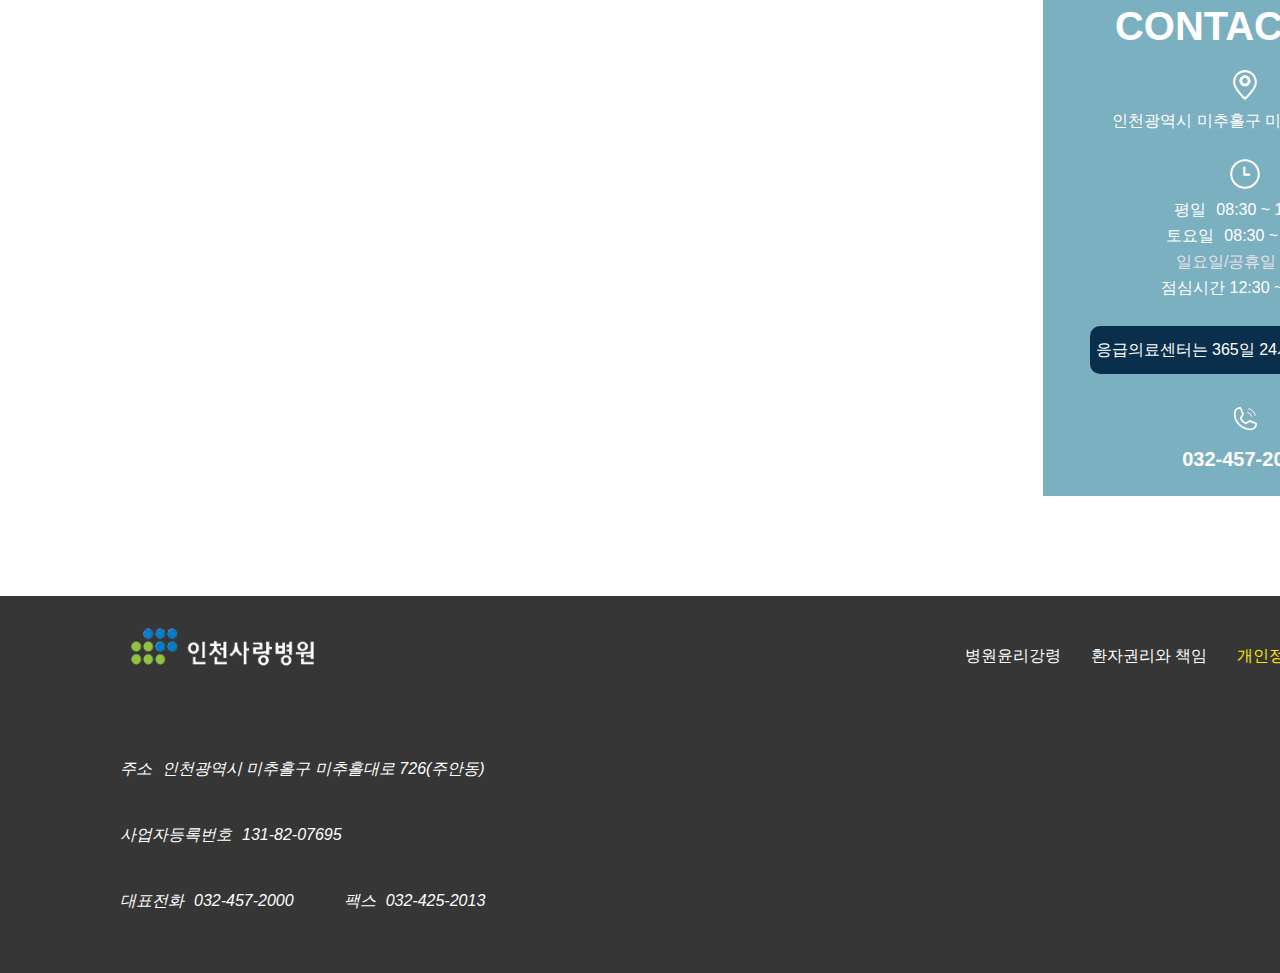
==== commit 96911eaa: "last" ====
--- a/sarang.html
+++ b/sarang.html
@@ -14,43 +14,46 @@
 <body>
     <header>
         <div class="header-container">
-                <h1>
-                    <a href="#">
-                        <figure>
-                            <img src="img/logo black.png" alt="인천사랑병원">
-                        </figure>
-                        <span class="hidden">인천사랑병원</span>
-                    </a>
-                </h1>
-                <nav class="menu">
-                    <ul>
-                        <li>진료안내</li>
-                        <li>병원안내</li>
-                        <li>진료센터</li>
-                        <li>사랑이야기</li>
-                        <li>병원소개</li>
-                    </ul>
-                </nav>
+            <h1>
+                <a href="#">
+                    <figure>
+                        <img src="img/logo black.png" alt="인천사랑병원">
+                    </figure>
+                    <span class="hidden">인천사랑병원</span>
+                </a>
+            </h1>
+            <nav class="menu">
+                <ul>
+                    <li><a href="#">진료안내</a></li>
+                    <li><a href="#">병원안내</a></li>
+                    <li><a href="#">진료센터</a></li>
+                    <li><a href="#">사랑이야기</a></li>
+                    <li><a href="#">병원소개</a></li>
+                </ul>
+            </nav>
         </div>
     </header>
     <main>
         <section class="main-title">
             <div class="banner-box health-care show">
-                <!-- background로 이미지 넣을것 -->
-                <p class="first-text"> <span class="main-text-title">전문적인 진료와 우수한 헬스케어</span>
-                    <br> 시스템으로 환자 맞춤형 안전지대 구현</p>
-                <p class="title-appeal">지속적인 MOU체결로 인천 제일의 종합병원으로 그 가치를 이뤄내고 있습니다.</p>
+                <a href="#">
+                    <p class="first-text"> <span class="main-text-title">전문적인 진료와 우수한 헬스케어</span>
+                        <br> 시스템으로 환자 맞춤형 안전지대 구현</p>
+                    <p class="title-appeal">지속적인 MOU체결로 인천 제일의 종합병원으로 그 가치를 이뤄내고 있습니다.</p>
+                </a>
             </div>
             <div class="banner-box intervention">
-                <!-- background로 이미지 넣을것 -->
-                <p class="first-text center">최소 침습적으로 수술 없이 치료하는
-                    <br> 인터벤션센터 개소</p>
+                <a href="#">
+                    <p class="first-text center">최소 침습적으로 수술 없이 치료하는
+                        <br> 인터벤션센터 개소</p>
+                </a>
             </div>
             <div class="banner-box mri">
-                <!-- background로 이미지 넣을것 -->
-                <p class="first-text system"> <span class="main-text-title">최신의료장비 3.0T MRI도입</span>
-                    <br> 시스템으로 환자 맞춤형 안전지대 구현</p>
-                <p class="title-appeal yellowsystem">고해상도의 선명한 영상으로 미세 병변까지 빠르게 검사 가능</p>
+                <a href="#">
+                    <p class="first-text system"> <span class="main-text-title">최신의료장비 3.0T MRI도입</span>
+                        <br> 시스템으로 환자 맞춤형 안전지대 구현</p>
+                    <p class="title-appeal yellowsystem">고해상도의 선명한 영상으로 미세 병변까지 빠르게 검사 가능</p>
+                </a>
             </div>
         </section>
         <section class="main-quick">
@@ -129,17 +132,17 @@
                     </div>
                 </div>
                 <!-- <div class="img-box-wrapper"> -->
-                    <div class="ideology">
-                        <img src="img/history_img01.jpeg" alt="설립 이념">
-                    </div>
-                    <!-- <div class="doctor-box">
+                <div class="ideology">
+                    <img src="img/history_img01.jpeg" alt="설립 이념">
+                </div>
+                <!-- <div class="doctor-box">
                         <img src="img/sub_img02.png" alt="doctor">
                         <p> <span class="green">인천사랑병원</span>은 설립이념에 따라 병원을 방문하는 환자분들에게 <br>
                             <span class="green">환자제일주의</span> 미션을 실천하고 있습니다 <br>
                             저희가 추구하는 환자제일주의는 진심입니다 <br>
                             김태완 병원장</p>
                     </div> -->
-                </div>
+            </div>
         </section>
         <section class="center-info">
             <h2 class="center-text">인천사랑병원 센터안내</h2>
@@ -243,8 +246,9 @@
                     </ul>
                 </div>
                 <div class="button-box">
-                    <button id="pb"><</button>
-                    <button id="bb">></button>
+                    <button id="pb">
+                        <</button> <button id="bb">>
+                    </button>
                 </div>
                 <button class="view">
                     전체보기
@@ -256,34 +260,50 @@
             <!-- h2한테 border-bottom주기 -->
             <div class="health-menu-container">
                 <div>
-                    <h3>가을철 야외활동시 발열성 질환 예방수칙</h3>
-                    <p>추수기와 가을에 야외활동이 증가하면서 가을철에 주로 발생하는발열성 질환인 진드기로 인한 감염병과 쥐로 인한 감염병도 증가할 것으로 예상됩니다. 감염병의 특성을 이해하고
-                        예방수칙을 준수하여 건강한 가을을 맞이하셨으면 좋겠습니다</p>
-                </div>
-                <div>
-                    <h3>원인이 밝혀지지 않은 모야모야병</h3>
-                    <p>모야모야병이란 뇌에 혈액을 공급하는 경동맥 및 주요 혈관이 좁아지거나 막히면서 주변에 아지랑이처럼 수많은 가늘고 약한 이상 혈관이 발생하는 희귀질환입니다. 미세혈관이 모락모락
-                        피어오르는 연기와 비슷하다고해서 '모야모야'(연기가 피어오르는 모습을 표현한 일본어)라는 이름이 붙었습니다.</p>
-                </div>
-                <div>
-                    <h3>심뇌혈관계 위험인자</h3>
-                    <p>협심증이나 심근경색증 등의 관상동맥질환과 뇌졸중 등의 뇌혈관질환은 주요 심뇌혈관계 합병증입니다. 이런 합병증은 증상이 없더라도 심뇌혈관계 위험인자가 많고 오래될수록(10년
-                        이상) 발생할 위험이 높아집니다. 그렇다면 심뇌혈관계 위험인자는 무엇일까요?</p>
-                </div>
-                <div>
-                    <h3>치질, 부끄럽다고 방치하지 마세요</h3>
-                    <p>기온이 떨어지고 일교차가 큰 가을에 많이 발생하는 항문질환 환자 기온이 떨어지고 일교차가 큰 가을에는 치질(치핵) 등 항문질환 환자가 크게 증가합니다. 가을철 치질의 발병률이
-                        높은 이유는 낮은 기온으로 혈관이 수축하면서 혈액순환이 원활해지지 못해 혈액 응고가 쉬워지고 치핵 조직이 커지기 때문입니다.</p>
-                </div>
-                <div>
-                    <h3>만성적인 기능성 위장관질환,</h3>
-                    <p>과민성장증후군은 적어도 6개월 이상 복통과 배변 습관의 변화 반복적으로 나타나는 만성적인 기능성 위장관질환입니다. 엑스선 검사와 복부 컴퓨터 단층촬영 같은 영상의학 검사와
-                        대장내시경 검사를 받아도 복통의 원인이 될 만한 기질적인 질환을 발견할 수 없습니다. </p>
-                </div>
-                <div>
-                    <h3>추위 심하게 타고 갑자기 살이 찐다?</h3>
-                    <p>갑상선기능저하증, 정확하게 어떤 병인가요? 갑상선 호르몬이 없거나 적게 만들어지는 질병입니다. 태어날 때부터 갑상선 호르몬이 결핍되는 경우가 있는데, 이것은 선천적으로
-                        갑상선이 없거나 또는 기능 부전으로 호르몬을 생산하지 못함으로써 생기는 병입니다. 성인에게 생기는 갑상선 기능저하증으로 진행되는 병입니다.</p>
+                    <a href="#">
+                        <h3>가을철 야외활동시 발열성 질환 예방수칙</h3>
+                        <p>추수기와 가을에 야외활동이 증가하면서 가을철에 주로 발생하는발열성 질환인 진드기로 인한 감염병과 쥐로 인한 감염병도 증가할 것으로 예상됩니다. 감염병의 특성을 이해하고
+                            예방수칙을 준수하여 건강한 가을을 맞이하셨으면 좋겠습니다</p>
+                    </a>
+                </div>
+                <div>
+                    <a href="#">
+                        <h3>원인이 밝혀지지 않은 모야모야병</h3>
+                        <p>모야모야병이란 뇌에 혈액을 공급하는 경동맥 및 주요 혈관이 좁아지거나 막히면서 주변에 아지랑이처럼 수많은 가늘고 약한 이상 혈관이 발생하는 희귀질환입니다. 미세혈관이
+                            모락모락
+                            피어오르는 연기와 비슷하다고해서 '모야모야'(연기가 피어오르는 모습을 표현한 일본어)라는 이름이 붙었습니다.</p>
+                    </a>
+                </div>
+                <div>
+                    <a href="#">
+                        <h3>심뇌혈관계 위험인자</h3>
+                        <p>협심증이나 심근경색증 등의 관상동맥질환과 뇌졸중 등의 뇌혈관질환은 주요 심뇌혈관계 합병증입니다. 이런 합병증은 증상이 없더라도 심뇌혈관계 위험인자가 많고
+                            오래될수록(10년
+                            이상) 발생할 위험이 높아집니다. 그렇다면 심뇌혈관계 위험인자는 무엇일까요?</p>
+                    </a>
+                </div>
+                <div>
+                    <a href="#">
+                        <h3>치질, 부끄럽다고 방치하지 마세요</h3>
+                        <p>기온이 떨어지고 일교차가 큰 가을에 많이 발생하는 항문질환 환자 기온이 떨어지고 일교차가 큰 가을에는 치질(치핵) 등 항문질환 환자가 크게 증가합니다. 가을철 치질의
+                            발병률이
+                            높은 이유는 낮은 기온으로 혈관이 수축하면서 혈액순환이 원활해지지 못해 혈액 응고가 쉬워지고 치핵 조직이 커지기 때문입니다.</p>
+                    </a>
+                </div>
+                <div>
+                    <a href="#">
+                        <h3>만성적인 기능성 위장관질환,</h3>
+                        <p>과민성장증후군은 적어도 6개월 이상 복통과 배변 습관의 변화 반복적으로 나타나는 만성적인 기능성 위장관질환입니다. 엑스선 검사와 복부 컴퓨터 단층촬영 같은 영상의학
+                            검사와
+                            대장내시경 검사를 받아도 복통의 원인이 될 만한 기질적인 질환을 발견할 수 없습니다. </p>
+                    </a>
+                </div>
+                <div>
+                    <a href="#">
+                        <h3>추위 심하게 타고 갑자기 살이 찐다?</h3>
+                        <p>갑상선기능저하증, 정확하게 어떤 병인가요? 갑상선 호르몬이 없거나 적게 만들어지는 질병입니다. 태어날 때부터 갑상선 호르몬이 결핍되는 경우가 있는데, 이것은 선천적으로
+                            갑상선이 없거나 또는 기능 부전으로 호르몬을 생산하지 못함으로써 생기는 병입니다. 성인에게 생기는 갑상선 기능저하증으로 진행되는 병입니다.</p>
+                    </a>
                 </div>
                 <button class="view">
                     더보기
@@ -351,7 +371,16 @@
                     <p>응급의료센터는 365일 24시간 운영합니다</p>
                 </div>
                 <div class="contact-text">
-                    <?xml version="1.0" ?><svg viewBox="0 0 256 256" xmlns="http://www.w3.org/2000/svg"><rect fill="none" height="256" width="256"/><path d="M159.4,40A80.1,80.1,0,0,1,216,96.6" fill="none" stroke="#fff" stroke-linecap="round" stroke-linejoin="round" stroke-width="8"/><path d="M151.1,70.9a47.9,47.9,0,0,1,34,34" fill="none" stroke="#fff" stroke-linecap="round" stroke-linejoin="round" stroke-width="8"/><path d="M92.5,124.8a83.6,83.6,0,0,0,39,38.9,8,8,0,0,0,7.9-.6l25-16.7a7.9,7.9,0,0,1,7.6-.7l46.8,20.1a7.9,7.9,0,0,1,4.8,8.3A48,48,0,0,1,176,216,136,136,0,0,1,40,80,48,48,0,0,1,81.9,32.4a7.9,7.9,0,0,1,8.3,4.8l20.1,46.9a8,8,0,0,1-.6,7.5L93,117A8,8,0,0,0,92.5,124.8Z" fill="none" stroke="#fff" stroke-linecap="round" stroke-linejoin="round" stroke-width="15"/></svg>
+                    <?xml version="1.0" ?><svg viewBox="0 0 256 256" xmlns="http://www.w3.org/2000/svg">
+                        <rect fill="none" height="256" width="256" />
+                        <path d="M159.4,40A80.1,80.1,0,0,1,216,96.6" fill="none" stroke="#fff" stroke-linecap="round"
+                            stroke-linejoin="round" stroke-width="8" />
+                        <path d="M151.1,70.9a47.9,47.9,0,0,1,34,34" fill="none" stroke="#fff" stroke-linecap="round"
+                            stroke-linejoin="round" stroke-width="8" />
+                        <path
+                            d="M92.5,124.8a83.6,83.6,0,0,0,39,38.9,8,8,0,0,0,7.9-.6l25-16.7a7.9,7.9,0,0,1,7.6-.7l46.8,20.1a7.9,7.9,0,0,1,4.8,8.3A48,48,0,0,1,176,216,136,136,0,0,1,40,80,48,48,0,0,1,81.9,32.4a7.9,7.9,0,0,1,8.3,4.8l20.1,46.9a8,8,0,0,1-.6,7.5L93,117A8,8,0,0,0,92.5,124.8Z"
+                            fill="none" stroke="#fff" stroke-linecap="round" stroke-linejoin="round"
+                            stroke-width="15" /></svg>
                     <a href="tel : 032-457-2000">032-457-2000</a>
                 </div>
             </div>
--- a/css/saranghospital.css
+++ b/css/saranghospital.css
@@ -13,6 +13,9 @@
     --background-color-gray:#e3e3e3;
 }
 
+body {
+    width: 1903px;
+}
 header img {
     width: 240px;
     height: 70px;
@@ -50,7 +53,8 @@
     height: 760px;
 }
 .banner-box {
-    width: 100%;
+    width: 1920px;
+    min-width: 1040px;
     height: 760px;
     opacity: 0;
     transition: 0.7s;
@@ -120,10 +124,16 @@
     font-weight: 700;
 }
 
-.yellowsystem {
+
+.main-text-title {
+    font-size: 40px;
+    font-weight: 700;
+}
+
+.title-appeal {
     position: absolute;
     right: 8.33%;
-    top: 25%;
+    top: 42.5%;
     bottom: 54.34%;
     font-weight: 600;
     font-size: 20px;
@@ -131,15 +141,10 @@
     color: var(--font-gold);
 }
 
-.main-text-title {
-    font-size: 40px;
-    font-weight: 700;
-}
-
-.title-appeal {
+.yellowsystem {
     position: absolute;
     right: 8.33%;
-    top: 42.5%;
+    top: 25%;
     bottom: 54.34%;
     font-weight: 600;
     font-size: 20px;
@@ -285,20 +290,25 @@
 }
 
 .center-info {
+    padding-bottom: 50px;
     padding-top:250px;
     width: 100%;
-    height: 400px;
+    min-width: 1040px;
     background-color: var(--background-color-gray);
 }
 
 .center-text {
-    width: 225px;
+    width: 300px;
     font-weight: 600;
     font-size: 25px;
     text-align: center;
     border-bottom: 2px solid;
     line-height: 50px;
     margin: 0 auto;
+}
+
+.center-menu-container {
+    position: relative;
 }
 
 .center-menu-container ul {
@@ -360,12 +370,13 @@
 #pb , #bb {
     border: 0px;
     background-color: var(--main-color);
-    width:30px;
-    height:30px;
+    width:40px;
+    height:40px;
     border-radius:75px;
     text-align: center;
     font-weight: 500;
     color: white;
+    font-size: 20px;
 }
 
 #pb:hover, #bb:hover {
@@ -373,7 +384,13 @@
 }
 .button-box {
     text-align: center;
-    margin-top: 30px;
+    position: absolute;
+    top: 50%;
+    left: 50%;
+    transform: translate(-50%, -50%);
+    display: flex;
+    width: 1100px;
+    justify-content: space-between;
 }
 .view {
     width: 109px;
@@ -383,7 +400,7 @@
     color: var(--font-white);
     border-radius: 10px;
     display: block;
-    margin: 20px auto;
+    margin: 40px auto;
 }
 
 .view:hover {
@@ -394,6 +411,7 @@
 
 .health-info {
     width: 100%;
+    min-width: 1040px;
     height: 805px;
     background-color: var(--font-white);
     padding-top: 50px;
@@ -443,7 +461,7 @@
 
 .health-menu-container p {
     width: 317px;
-    height: 75px;
+    height: 76px;
     padding-top: 50px;
     font-weight: 600;
     font-size: 14px;
@@ -534,11 +552,13 @@
 
 .footer-container {
     width: 100%;
+    min-width: 1040px;
     height: 377px;
     background-color: var(--font-footer-background-color);
 }
 
 .footer-top {
+    padding-top: 20px;
     display: flex;
     align-items: center;
     justify-content: space-between;
@@ -550,6 +570,7 @@
 
 .link-warp {
     display: flex;
+    gap: 20px;
 }
 
 .link-warp a {
